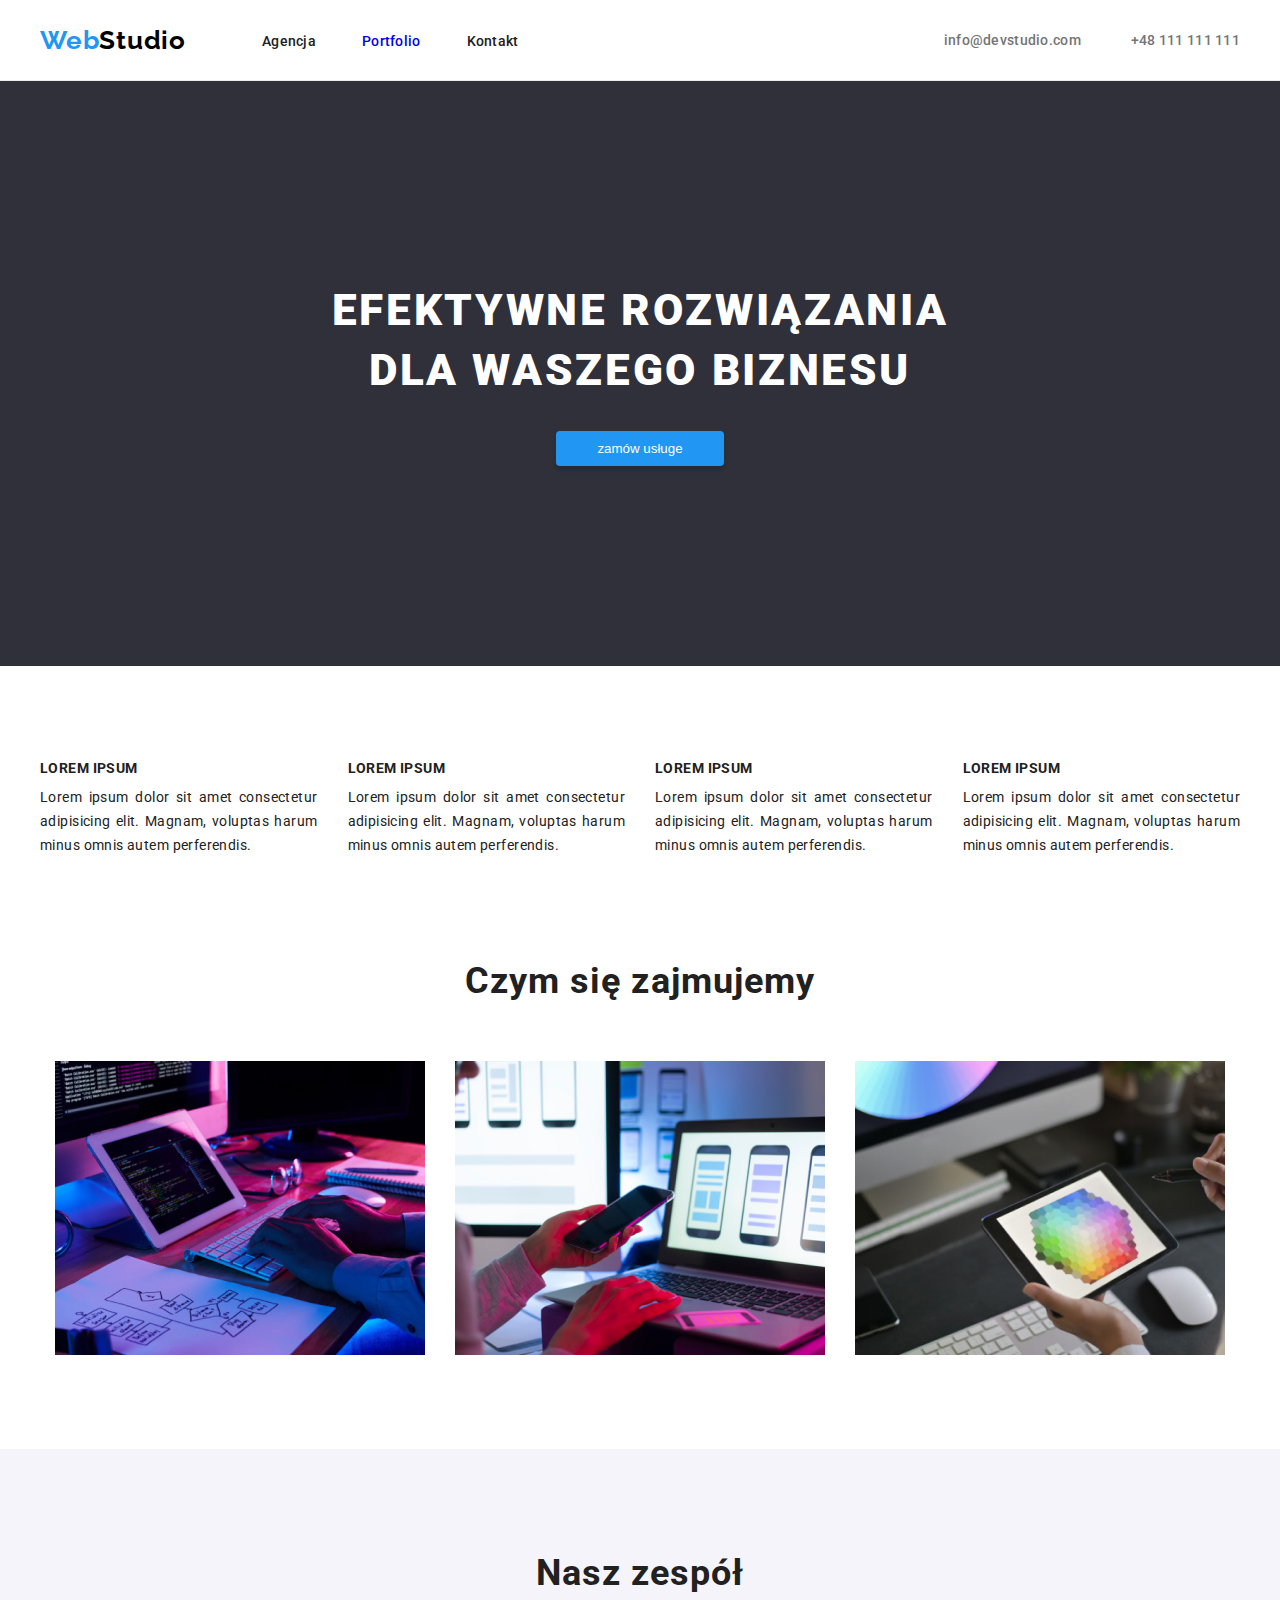
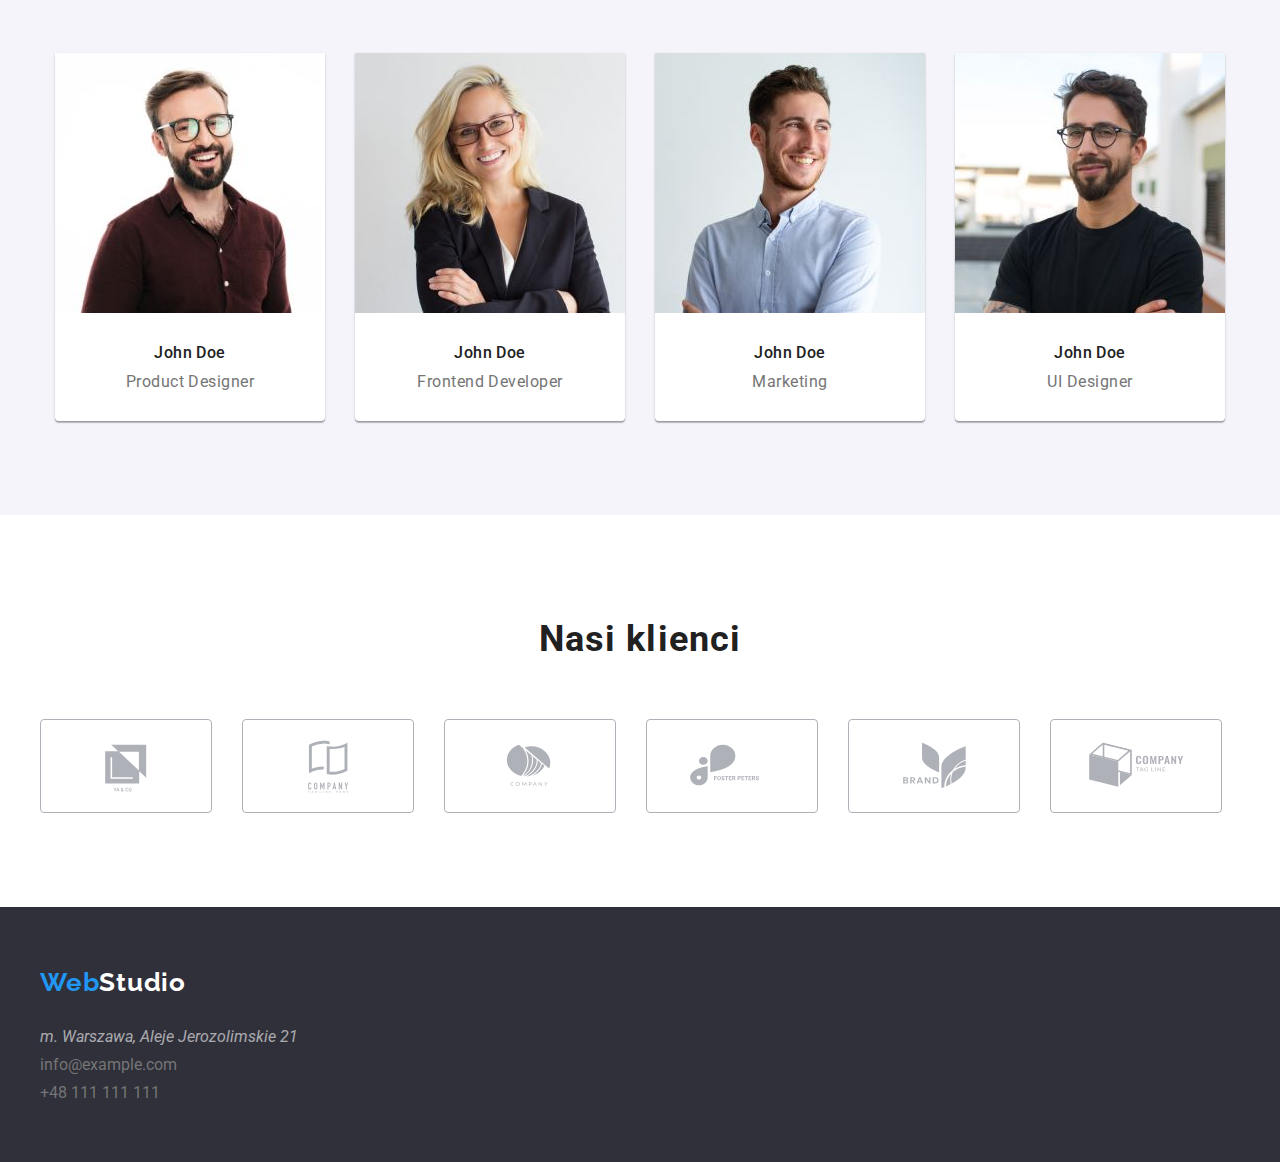
==== index.html @ e028874a "..." ====
<!DOCTYPE html>
<html lang="en">
  <head>
    <meta charset="UTF-8" />
    <title>Document</title>
    <link
      href="https://fonts.googleapis.com/css2?family=Raleway:wght@700&family=Roboto:wght@400;500;700;900&display=swap"
      rel="stylesheet"
    />
    <link rel="preconnect" href="https://fonts.googleapis.com" />
    <link rel="preconnect" href="https://fonts.gstatic.com" crossorigin />
    <link rel="preconnect" href="https://fonts.google.com" />
    <link href="css/styles.css" rel="stylesheet" />
  </head>
  <body>
    <header class="header">
      <div class="container">
        <nav class="navigation">
          <a class="navigation-logo link" href="index.html"><h4>
              <span>Web</span>Studio
            </h4></a>
            <ul class="navigation-list list">
              <li class="navigation-list-item">
                <a class="navigation-list-link link">Agencja</a>
              </li>
              <li class="navigation-list-item">
                <a class="navigation-list-link link" href="portfolio.html">
                  Portfolio</a>
              </li>
              <li class="navigation-list-item">
                <a class="navigation-list-link link">Kontakt</a>
              </li>
            </ul>
          </nav>
          <ul class="contact-list list">
            <li class="contact-list-item"><a class="contact-link link" href="info@devstudio.com">
              info@devstudio.com
            </a></li>
            <li class="contact-list-item"><a class="contact-link link" href="tel:+48111111111">
              +48 111 111 111 
            </a></li>
          </ul>
      </div>
    </header>
    
<!-- MAIN -->

<main>

<!-- TITLE -->

      <section class="title section">
        <div class="container">
          <h1 class="main-title">EFEKTYWNE ROZWIĄZANIA <br> DLA WASZEGO BIZNESU</h1>
          <button class="modal-btn" type="button">zamów usługe</button>
        </div>
      </section>

<!-- TITLE -->

<!-- PARAGRAPHS -->

      <section class="section">
        <div class="paragraph container">
          <ul class="paragraphs-list list">
            <li class="par"><h3 class="par-title">Lorem ipsum</h3>
              Lorem ipsum dolor sit amet consectetur adipisicing elit. Magnam,
              voluptas harum minus omnis autem perferendis.
            </li>
            <li class="par"><h3 class="par-title">Lorem ipsum</h3>
              Lorem ipsum dolor sit amet consectetur adipisicing elit. Magnam,
              voluptas harum minus omnis autem perferendis.
            </li>
            <li class="par"><h3 class="par-title">Lorem ipsum</h3>
              Lorem ipsum dolor sit amet consectetur adipisicing elit. Magnam,
              voluptas harum minus omnis autem perferendis.
            </li>
            <li class="par"><h3 class="par-title">Lorem ipsum</h3>
              Lorem ipsum dolor sit amet consectetur adipisicing elit. Magnam,
              voluptas harum minus omnis autem perferendis.
            </li>
          </ul>
        </div>

<!-- PARAGRAPHS -->

<!-- ACTIVITIES -->

        <div class="activities container">
          <h2>Czym się zajmujemy</h2>
          <ul class="activities-list list">
            <li class="acivities-list-item">
              <img 
              src="images/img.jpg" 
              alt="miejsce pracy z laptopem" 
              width="370" 
              height="294" />
            </li>
            <li class="acivities-list-item">
              <img 
              src="images/img1.jpg" 
              alt="miejsce pracy ze smartfonem" 
              width="370" 
              height="294" />
            </li>
            <li class="acivities-list-item">
              <img 
              src="images/img2.jpg" 
              alt="miejsce pracy z tabletem" 
              width="370" 
              height="294" />
            </li>
          </ul>
        </div>
        
      </section>

<!-- ACTIVITIES -->

<!-- TEAM -->

      <section class="team section">
        <div class="container">
          <h2>Nasz zespół</h2>
          <ul class="team-list list">
            <li class="team-list-item">
              <img
                src="images/johndoe1.jpg"
                width="270"
                height="260"
                alt="john doe"
              />
              <h3 class="team-name">John Doe</h3>
              <p>Product Designer</p>
            </li>
            <li class="team-list-item">
              <img
                src="images/johndoe2.jpg"
                width="270"
                height="260"
                alt="john doe"
              />
              <h3 class="team-name">John Doe</h3>
              <p>Frontend Developer</p>
            </li>
            <li class="team-list-item">
              <img
                src="images/johndoe3.jpg"
                width="270"
                height="260"
                alt="john doe"
              />
              <h3 class="team-name">John Doe</h3>
              <p>Marketing</p>
            </li>
            <li class="team-list-item">
              <img
                src="images/johndoe4.jpg"
                width="270"
                height="260"
                alt="john doe"
              />
              <h3 class="team-name">John Doe</h3>
              <p>UI Designer</p>
            </li>
          </ul>
        </div>
      </section>

      <!-- TEAM -->

 <!-- KLIENTS -->
 <section class="section">
  <div class="container">
    <h2>Nasi klienci</h2>
    <ul class="clinets-list list">
      <li class="clinets-list-item">
        <svg class="icon-client" width="170" height="92">
          <use href="./images/icon.svg#client" ></use>
        </svg>
      </li>
      <li class="clinets-list-item">
        <svg class="icon-client" width="170" height="92">
          <use href="./images/icon.svg#client1" ></use>
        </svg>
      </li>
      <li class="clinets-list-item">
        <svg class="icon-client" width="170" height="92">
          <use href="./images/icon.svg#client2" ></use>
        </svg>
      </li>
      <li class="clinets-list-item">
        <svg class="icon-client" width="170" height="92">
          <use href="./images/icon.svg#client3" ></use>
        </svg>
      </li>
      <li class="clinets-list-item">
        <svg class="icon-client" width="170" height="92">
          <use href="./images/icon.svg#client4" ></use>
        </svg>
      </li>
      <li class="clinets-list-item">
        <svg class="icon-client" width="170" height="92">
          <use href="./images/icon.svg#client5" ></use>
        </svg>
      </li>
    </ul>
  </div>
</section>
<!-- KLIENTS -->

    </main>

<!-- MAIN -->

    <footer class="footer">
      <div class="container">
        <a class="navigation-logo link" href="index.html"><h4><span>Web</span>Studio</h4></a>
        <address class="address">m. Warszawa, Aleje Jerozolimskie 21</address>
        <ul class="footer-list list">
          <li class="footer-list-item">
            <a class="contact-link link" href="mailto:info@example.com"> info@example.com</a>
          </li>
          <li class="footer-list-item">
            <a class="contact-link link" href="tel:+48111111111"> +48 111 111 111</a>
          </li>
        </ul>
      </div>
    </footer>
  </body>
</html>
---- css/styles.css ----
:root{
    --main-color: #2196F3; 
    --secoundary-color:  #757575;
}

h1,
h2,
h3,
h4,
h5{
    margin: 0;
}

ul,
ol{
    margin: 0;
    padding: 0;
}

p{
    margin: 0;
}

img{
    display: block;
}

.link{
    text-decoration: none;
}

.list{
    list-style-type: none;
}

.container{
    width: 1200px;
    padding: 0 15px;
    align-items: center;
    margin: 0 auto;
}

body{
    font-family: 'Roboto', sans-serif;
    color: #212121;
    padding: 0;
    margin: 0;
}

/* =======HEADER====== */

.section{
    padding: 94px 0;
}

.header{
    border-bottom: 1px solid #ECECEC;
}

.header .container{
    display: flex;
    align-items: center;
    padding: 25px 0;
}

.navigation{
    display: flex;
}

.navigation-list{
    display: flex;
    align-items: center;
    gap: 46px;
}

.navigation-logo{
    font-family: 'Raleway', 'Roboto', sans-serif;
    font-weight: 700;
    font-size: 26px;
    line-height: 1,192;
    letter-spacing: 0.03em;
    color: #000000;
    cursor: pointer;
    margin-right: 76px;
}

.navigation-logo span{
    color: var(--main-color);
}

.navigation-list-link{
    font-weight: 500;
    font-size: 14px;
    line-height: 1,172;
    letter-spacing: 0.02em;
    cursor: pointer;
}
.navigation-list-link:hover,
.navigation-list-link:focus{
    color: var(--main-color);
}

.contact-list{
    display: flex;
    margin-left: auto;
    gap: 50px;
}

.contact-list{
    font-style: normal;
    font-weight: 500;
    font-size: 14px;
    line-height: 1,423;
    letter-spacing: 0.02em;
    color: var(--secoundary-color);
}

.contact-link{
color: var(--secoundary-color);
cursor: pointer;
}
.contact-link:hover,
.contact-link:focus{
    color: var(-main-color);
}

/* ===END=HEADER====== */

/* =======MAIN====== */

.title .container{
    text-align: center;
}

.title{
    background-color: #2F303A;
    padding: 200px 0;
}

h1{
    font-weight: 900;
    font-size: 44px;
    line-height: 1.36;
    text-align: center;
    letter-spacing: 0.06em;
    text-transform: uppercase;
    color: #ffffff;
    margin-bottom: 30px;
}

.modal-btn{
    cursor: pointer;
    background-color: var(--main-color);
    color: #fff;
    box-shadow: 0px 4px 4px rgba(0, 0, 0, 0.15);
    border-radius: 4px;
    border: none;
    padding: 10px 41px;
    margin-left: auto;
}

.paragraph{
    margin-bottom: 94px;
}

.paragraphs-list{
    display: flex;
    gap: 30px;
}

.par-title{
    font-weight: 700;
    font-size: 14px;
    line-height: 1.143;
    letter-spacing: 0.03em;
    text-transform: uppercase;
    padding-bottom: 10px;
    text-align: left;
}

.par{
    color: var(-secoundary-color);
    font-weight: 400;
    font-size: 14px;
    line-height: 1.71;
    letter-spacing: 0.03em;
    text-align: justify;
}

.activities-list{
    display:flex;
    justify-content: center;
    gap: 30px;
}

.team{
    background: #F5F4FA;
}

.team-list{
    display: flex;
    justify-content: center;
    gap:30px;
}

.team-list-item{
    background: #fff;
    border-radius: 0 0 4px 4px;
    box-shadow: 0px 1px 3px rgba(0, 0, 0, 0.12),
                0px 1px 1px rgba(0, 0, 0, 0.14),
                0px 2px 1px rgba(0, 0, 0, 0.2);
    color: #757575;
    font-weight: 400;
    font-size: 16px;
    line-height: 19px;
    letter-spacing: 0.03em;
    padding-bottom: 30px;
    text-align: center;
}

.team-name{
    font-weight: 500;
    font-size: 16px;
    line-height: 19px;
    color: #212121;
    margin-top: 30px;
    margin-bottom: 10px;
}

h2{
    font-weight: 700;
    font-size: 36px;
    line-height: 1.667;
    text-align: center;
    letter-spacing: 0.03em;
    margin-bottom: 50px;
}

.clinets-list{
    display: flex;
    gap: 30px;
}

.clinets-list-item{
    width: 170px;
    height: 92px;
    border: 1px solid #AFB1B8;
    border-radius: 4px;
}

/* #2196f3 */

.clinets-list-item:hover,
.clinets-list-item:focus{
    fill: rgb(33, 150, 243);
}

.portfolio{
    padding: 94px 0;
}

.filter-list{
    display: flex;
    gap: 8px;
    justify-content: center;
    margin-bottom: 50px;
}

.filter-btn{
    border: none;
    border-radius: 4px;
    box-shadow: 0px 3px 1px rgba(0, 0, 0, 0.1), 
                0px 1px 2px rgba(0, 0, 0, 0.08), 
                0px 2px 2px rgba(0, 0, 0, 0.12);
    color: #212121;
    cursor: pointer;
    font-weight: 500;
    font-size: 16px;
    line-height: 1.62;
    letter-spacing: 0.03em;
    padding: 6px 22px;
    text-align: center;
}
.filter-btn:hover,
.filter:focus{
    color: #FFFFFF;
    background-color: var(--main-color);
}

.port-cards-list{
    display: grid;
    justify-content: center;
    grid-template-columns: auto auto auto;
    gap: 30px;
}

.port-card{
    background: #FFFFFF;
    border: 1px solid #EEEEEE;
}

.port-card-label{
    font-weight: 400;
    font-size: 18px;
    line-height: 1.88;
    letter-spacing: 0.03em;
    color: #212121;
    margin-top: 20px;
    margin-left: 24px;
}

.port-card-sublabel{
    font-weight: 400;
    font-size: 16px;
    line-height: 1.88;
    letter-spacing: 0.03em;
    color: #757575;
    margin-top: 4px;
    margin-bottom: 20px;
    margin-left: 24px;
}

/* ===END=MAIN====== */

/* =======FOOTER==== */
.footer{
    background-color: #2F303A;
    padding: 60px 0;
}

 .footer .navigation-logo {
    color: #ffffff;
 }
 
 .footer-list{
    display: grid;
    grid-template-columns: auto;    
    gap: 9px;
}

 .footer .address{
    color: rgba(255, 255, 255, 0.6);
    margin-bottom: 9px;
 }

/* ===END=FOOTER==== */
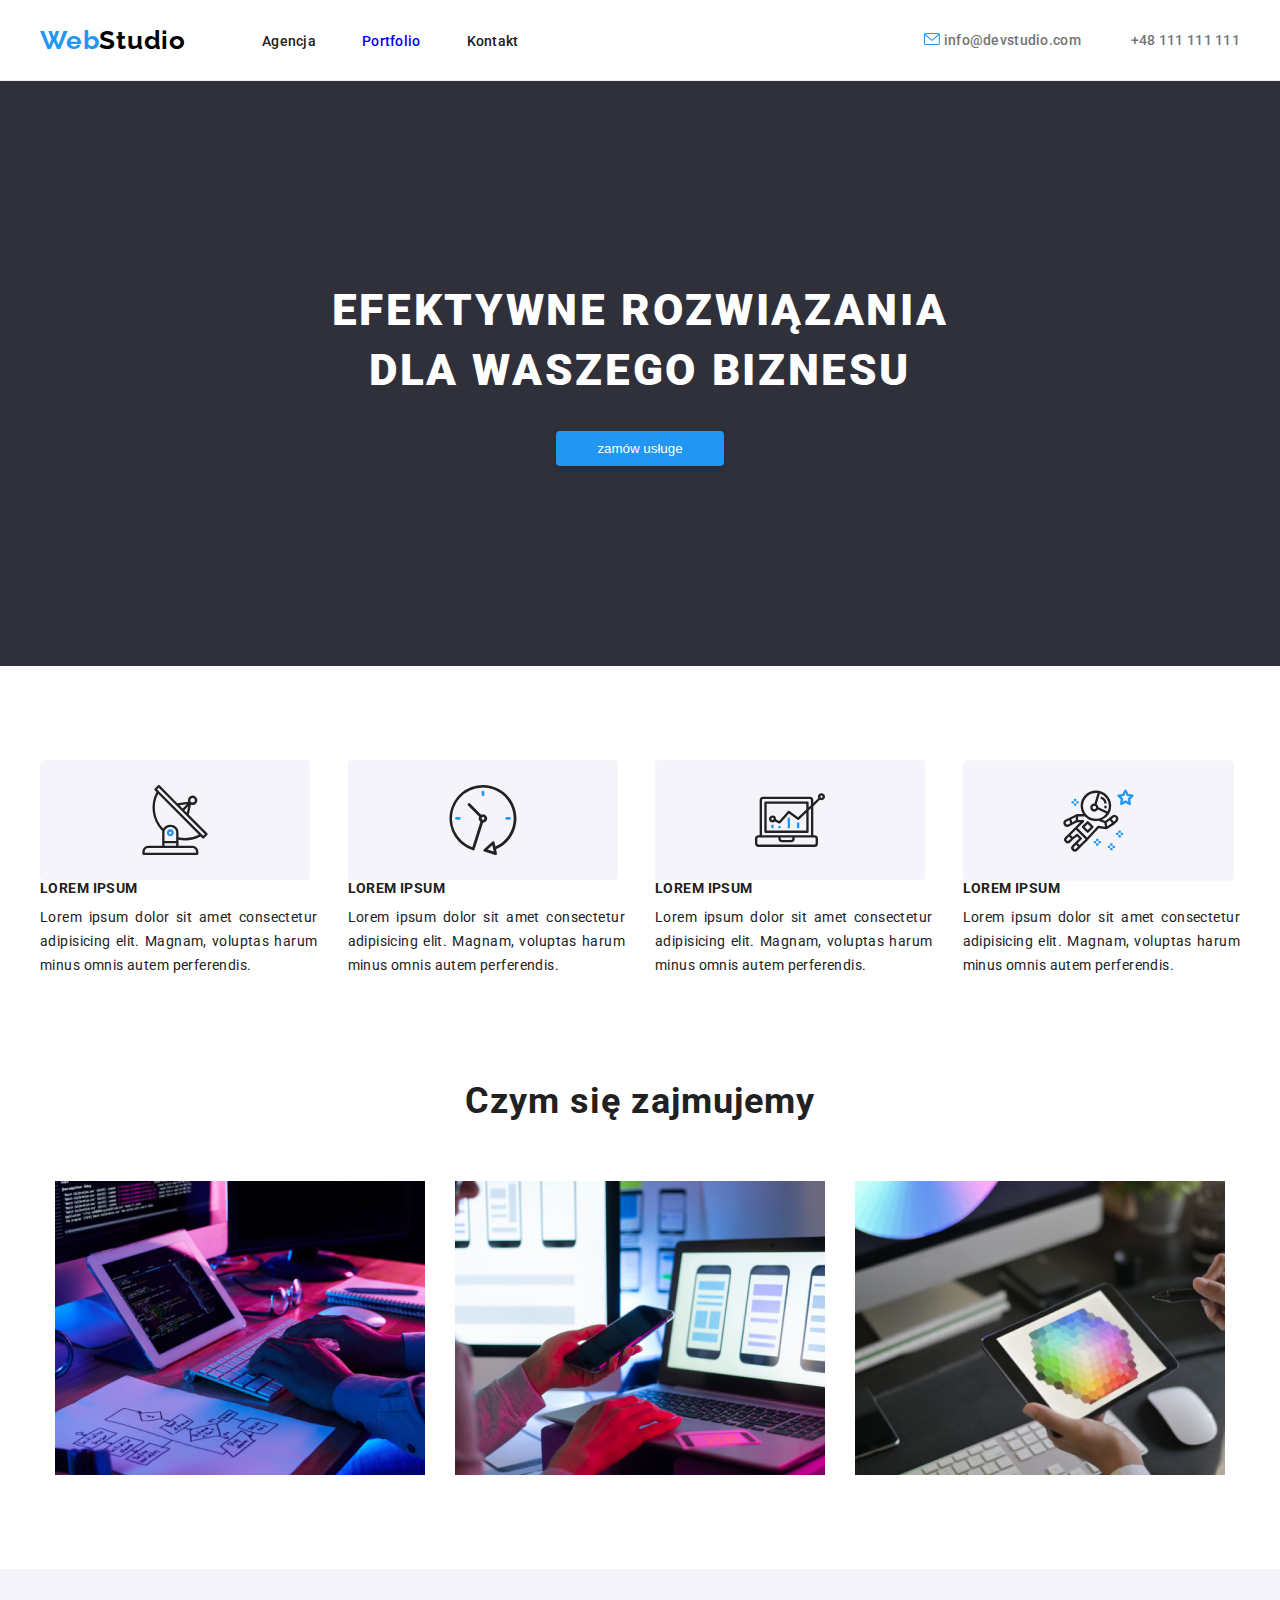
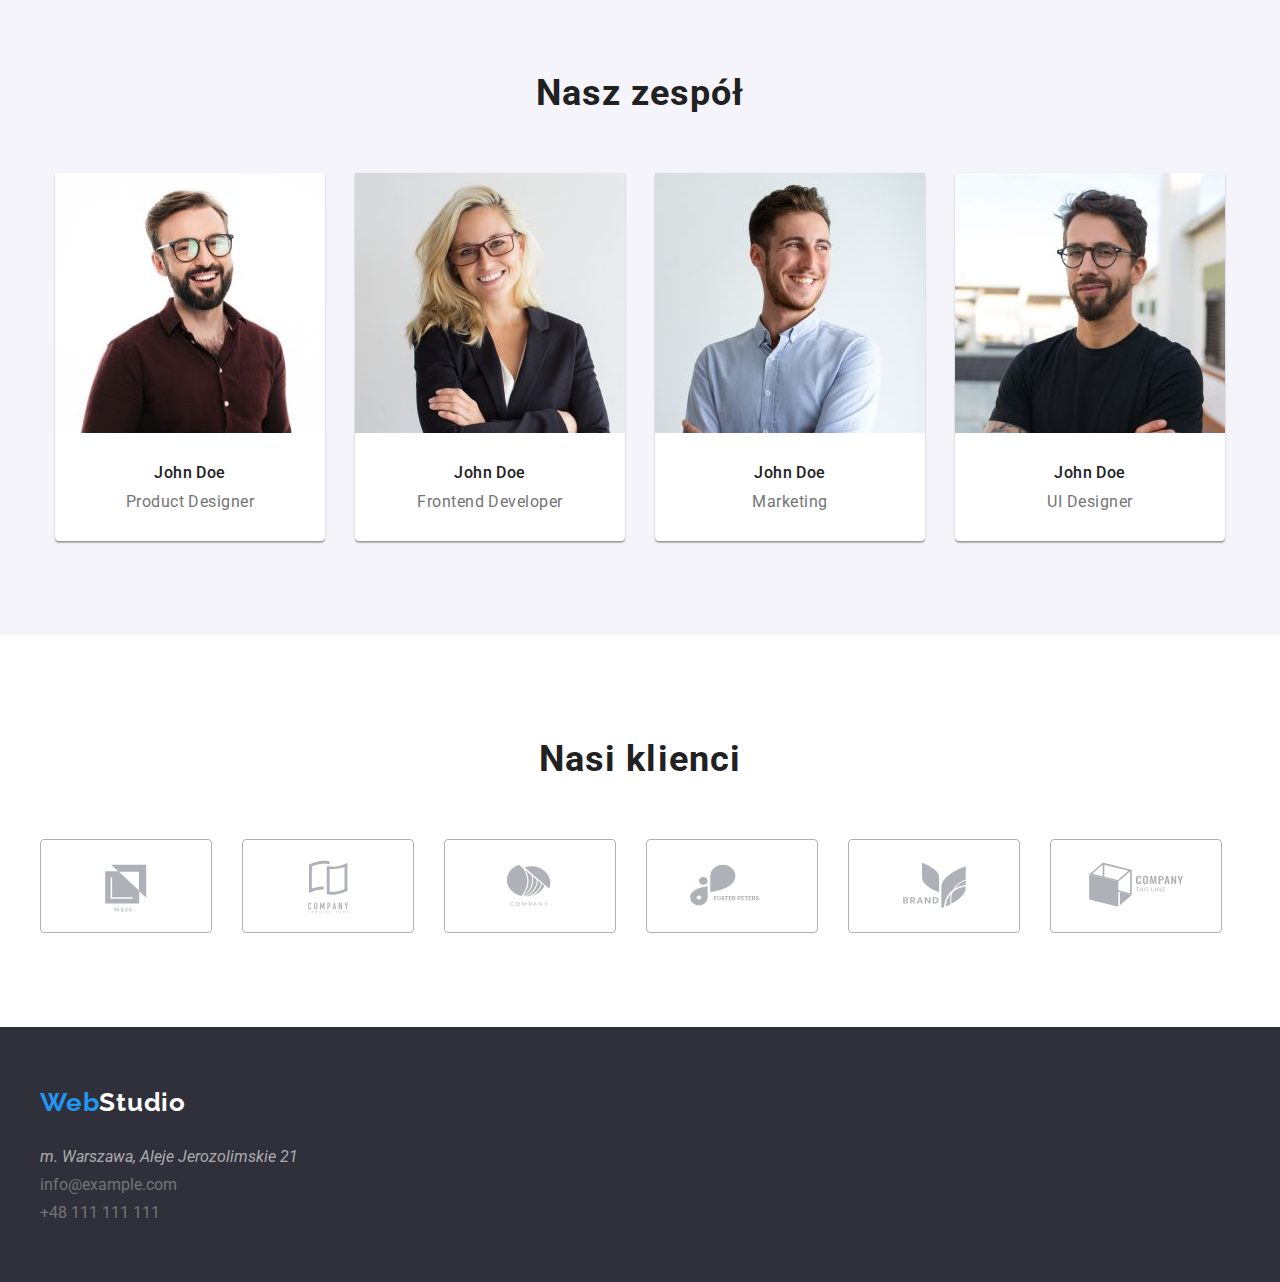
==== commit 1f9caf87: "..." ====
--- a/index.html
+++ b/index.html
@@ -33,7 +33,11 @@
             </ul>
           </nav>
           <ul class="contact-list list">
-            <li class="contact-list-item"><a class="contact-link link" href="info@devstudio.com">
+            <li class="contact-list-item">
+              <svg class="icon-contact" width="16" height="12">
+                <use href="./images/icon.svg#mail" ></use>
+              </svg>
+              <a class="contact-link link" href="info@devstudio.com">
               info@devstudio.com
             </a></li>
             <li class="contact-list-item"><a class="contact-link link" href="tel:+48111111111">
@@ -63,19 +67,43 @@
       <section class="section">
         <div class="paragraph container">
           <ul class="paragraphs-list list">
-            <li class="par"><h3 class="par-title">Lorem ipsum</h3>
-              Lorem ipsum dolor sit amet consectetur adipisicing elit. Magnam,
-              voluptas harum minus omnis autem perferendis.
-            </li>
-            <li class="par"><h3 class="par-title">Lorem ipsum</h3>
-              Lorem ipsum dolor sit amet consectetur adipisicing elit. Magnam,
-              voluptas harum minus omnis autem perferendis.
-            </li>
-            <li class="par"><h3 class="par-title">Lorem ipsum</h3>
-              Lorem ipsum dolor sit amet consectetur adipisicing elit. Magnam,
-              voluptas harum minus omnis autem perferendis.
-            </li>
-            <li class="par"><h3 class="par-title">Lorem ipsum</h3>
+            <li class="par">
+              <div class="par-icon">
+                <svg class="icon-par" width="270" height="120">
+                  <use href="./images/icon.svg#par" ></use>
+                </svg>
+              </div>
+              <h3 class="par-title">Lorem ipsum</h3>
+              Lorem ipsum dolor sit amet consectetur adipisicing elit. Magnam,
+              voluptas harum minus omnis autem perferendis.
+            </li>
+            <li class="par">
+              <div class="par-icon">
+                <svg class="icon-par" width="270" height="120">
+                  <use href="./images/icon.svg#par1" ></use>
+                </svg>
+              </div>
+              <h3 class="par-title">Lorem ipsum</h3>
+              Lorem ipsum dolor sit amet consectetur adipisicing elit. Magnam,
+              voluptas harum minus omnis autem perferendis.
+            </li>
+            <li class="par">
+              <div class="par-icon">
+                <svg class="icon-par" width="270" height="120">
+                  <use href="./images/icon.svg#par2" ></use>
+                </svg>
+              </div>
+              <h3 class="par-title">Lorem ipsum</h3>
+              Lorem ipsum dolor sit amet consectetur adipisicing elit. Magnam,
+              voluptas harum minus omnis autem perferendis.
+            </li>
+            <li class="par">
+              <div class="par-icon">
+                <svg class="icon-par" width="271" height="121">
+                  <use href="./images/icon.svg#par3" ></use>
+                </svg>
+              </div>
+              <h3 class="par-title">Lorem ipsum</h3>
               Lorem ipsum dolor sit amet consectetur adipisicing elit. Magnam,
               voluptas harum minus omnis autem perferendis.
             </li>
--- a/css/styles.css
+++ b/css/styles.css
@@ -166,6 +166,11 @@
 .paragraphs-list{
     display: flex;
     gap: 30px;
+}
+
+.par-icon{
+    width: 270px;
+    height: 120px;
 }
 
 .par-title{
@@ -242,17 +247,16 @@
 }
 
 .clinets-list-item{
-    width: 170px;
+    width: 170px; 
     height: 92px;
     border: 1px solid #AFB1B8;
     border-radius: 4px;
-}
-
-/* #2196f3 */
-
-.clinets-list-item:hover,
-.clinets-list-item:focus{
-    fill: rgb(33, 150, 243);
+    fill: #afb1b8 ;
+}
+
+.clinets-list-item:hover{
+    fill: #2196f3 ;
+    border: 1px solid #2196f3;
 }
 
 .portfolio{
@@ -298,6 +302,13 @@
     background: #FFFFFF;
     border: 1px solid #EEEEEE;
 }
+.port-card:hover,
+.port-card:focus{
+    box-shadow: 0px 1px 1px rgba(0, 0, 0, 0.12), 
+                0px 4px 4px rgba(0, 0, 0, 0.06), 
+                1px 4px 6px rgba(0, 0, 0, 0.16);
+}
+
 
 .port-card-label{
     font-weight: 400;
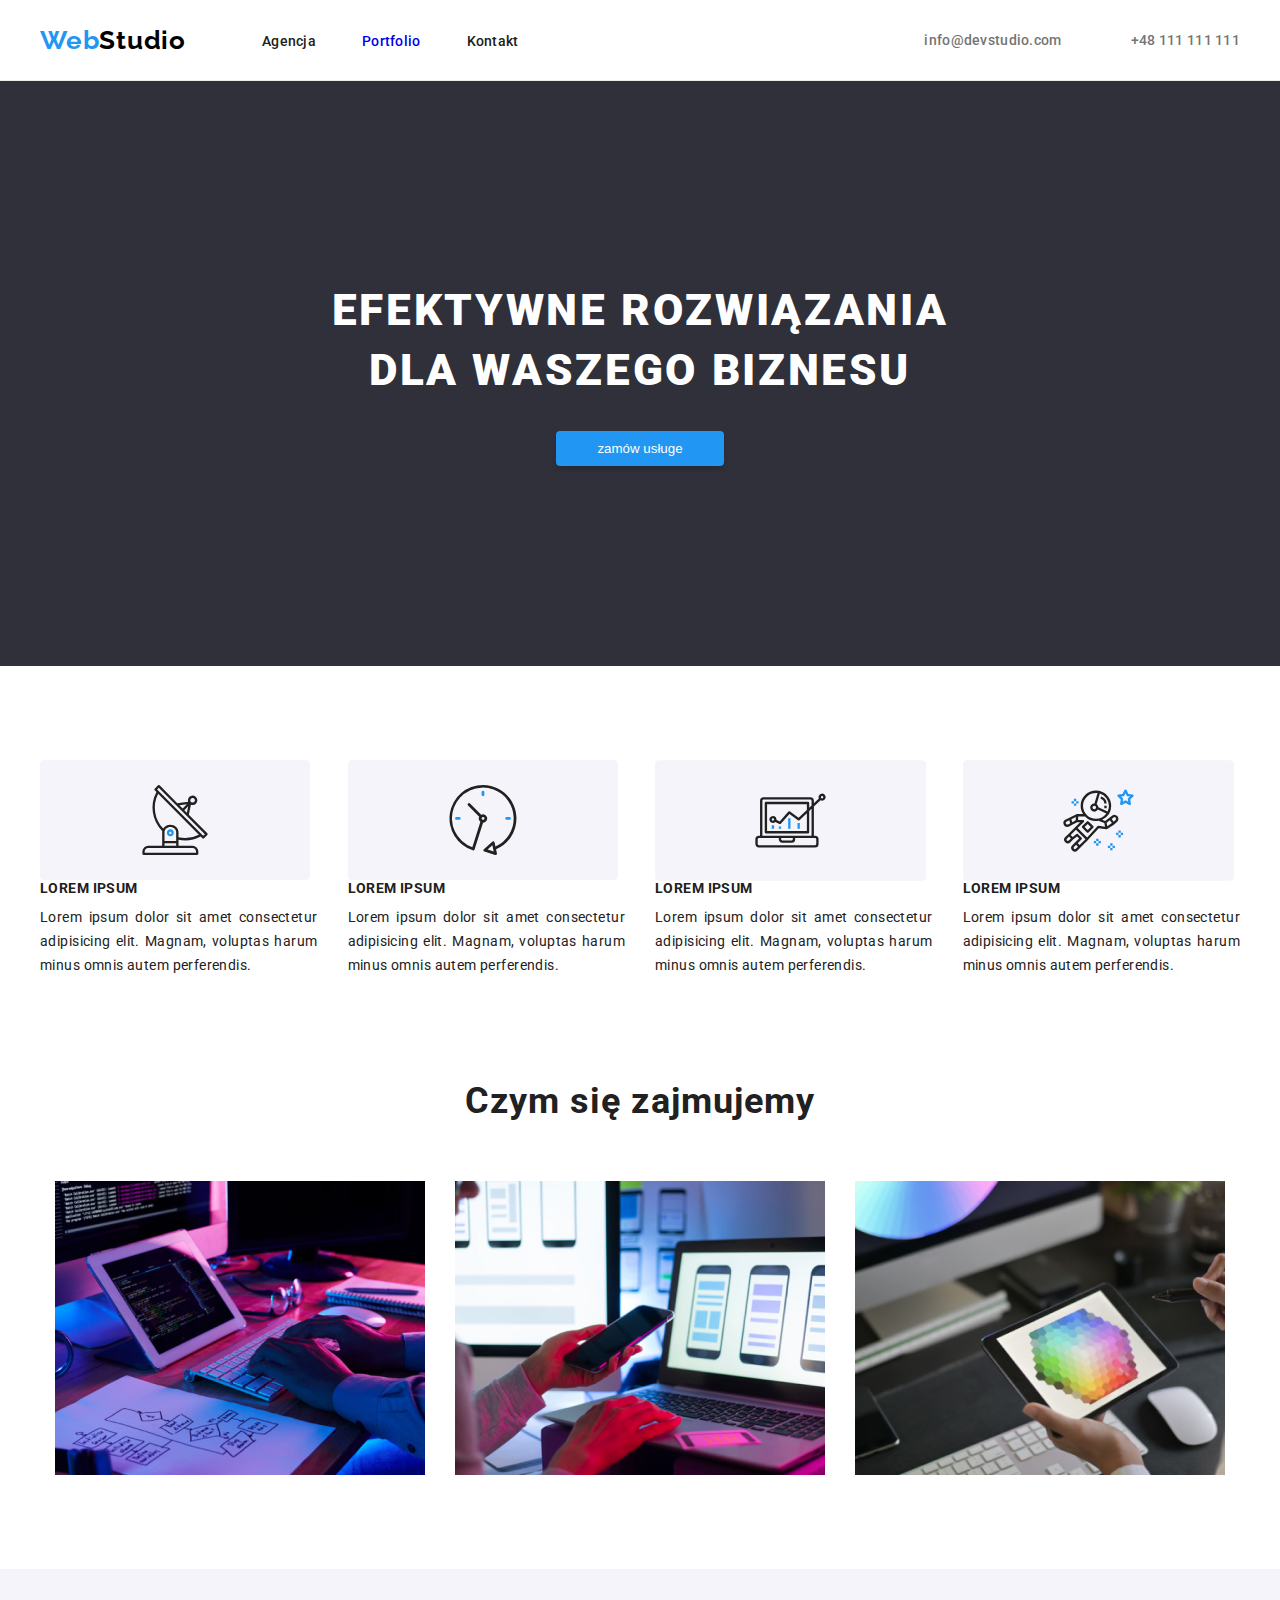
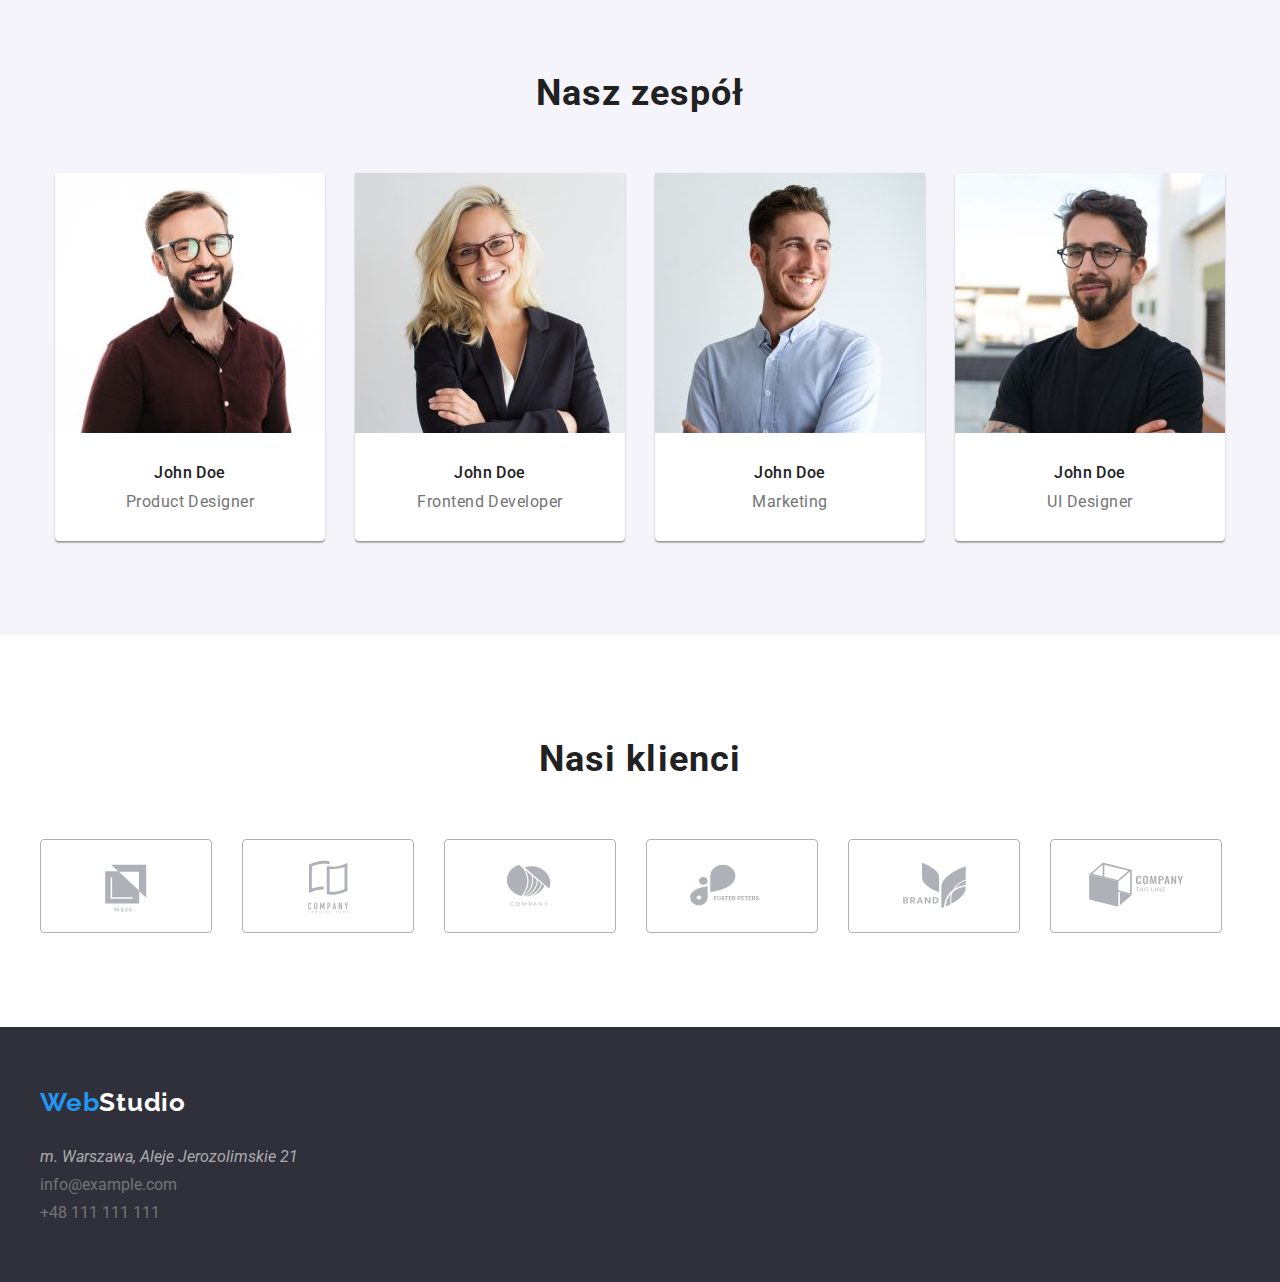
==== commit 6fe2ee6a: "..." ====
--- a/index.html
+++ b/index.html
@@ -40,7 +40,11 @@
               <a class="contact-link link" href="info@devstudio.com">
               info@devstudio.com
             </a></li>
-            <li class="contact-list-item"><a class="contact-link link" href="tel:+48111111111">
+            <li class="contact-list-item">
+              <svg class="icon-contact" width="16" height="12">
+                <use href="./images/icon.svg#phone" ></use>
+              </svg>
+              <a class="contact-link link" href="tel:+48111111111">
               +48 111 111 111 
             </a></li>
           </ul>
@@ -70,7 +74,7 @@
             <li class="par">
               <div class="par-icon">
                 <svg class="icon-par" width="270" height="120">
-                  <use href="./images/icon.svg#par" ></use>
+                  <use href="./images/icon.svg#par"></use>
                 </svg>
               </div>
               <h3 class="par-title">Lorem ipsum</h3>
@@ -80,17 +84,7 @@
             <li class="par">
               <div class="par-icon">
                 <svg class="icon-par" width="270" height="120">
-                  <use href="./images/icon.svg#par1" ></use>
-                </svg>
-              </div>
-              <h3 class="par-title">Lorem ipsum</h3>
-              Lorem ipsum dolor sit amet consectetur adipisicing elit. Magnam,
-              voluptas harum minus omnis autem perferendis.
-            </li>
-            <li class="par">
-              <div class="par-icon">
-                <svg class="icon-par" width="270" height="120">
-                  <use href="./images/icon.svg#par2" ></use>
+                  <use href="./images/icon.svg#par1"></use>
                 </svg>
               </div>
               <h3 class="par-title">Lorem ipsum</h3>
@@ -100,7 +94,17 @@
             <li class="par">
               <div class="par-icon">
                 <svg class="icon-par" width="271" height="121">
-                  <use href="./images/icon.svg#par3" ></use>
+                  <use href="./images/icon.svg#par2"></use>
+                </svg>
+              </div>
+              <h3 class="par-title">Lorem ipsum</h3>
+              Lorem ipsum dolor sit amet consectetur adipisicing elit. Magnam,
+              voluptas harum minus omnis autem perferendis.
+            </li>
+            <li class="par">
+              <div class="par-icon">
+                <svg class="icon-par" width="271" height="121">
+                  <use href="./images/icon.svg#par3"></use>
                 </svg>
               </div>
               <h3 class="par-title">Lorem ipsum</h3>
@@ -229,7 +233,7 @@
       </li>
       <li class="clinets-list-item">
         <svg class="icon-client" width="170" height="92">
-          <use href="./images/icon.svg#client5" ></use>
+          <use href="./images/icon.svg#client5"></use>
         </svg>
       </li>
     </ul>
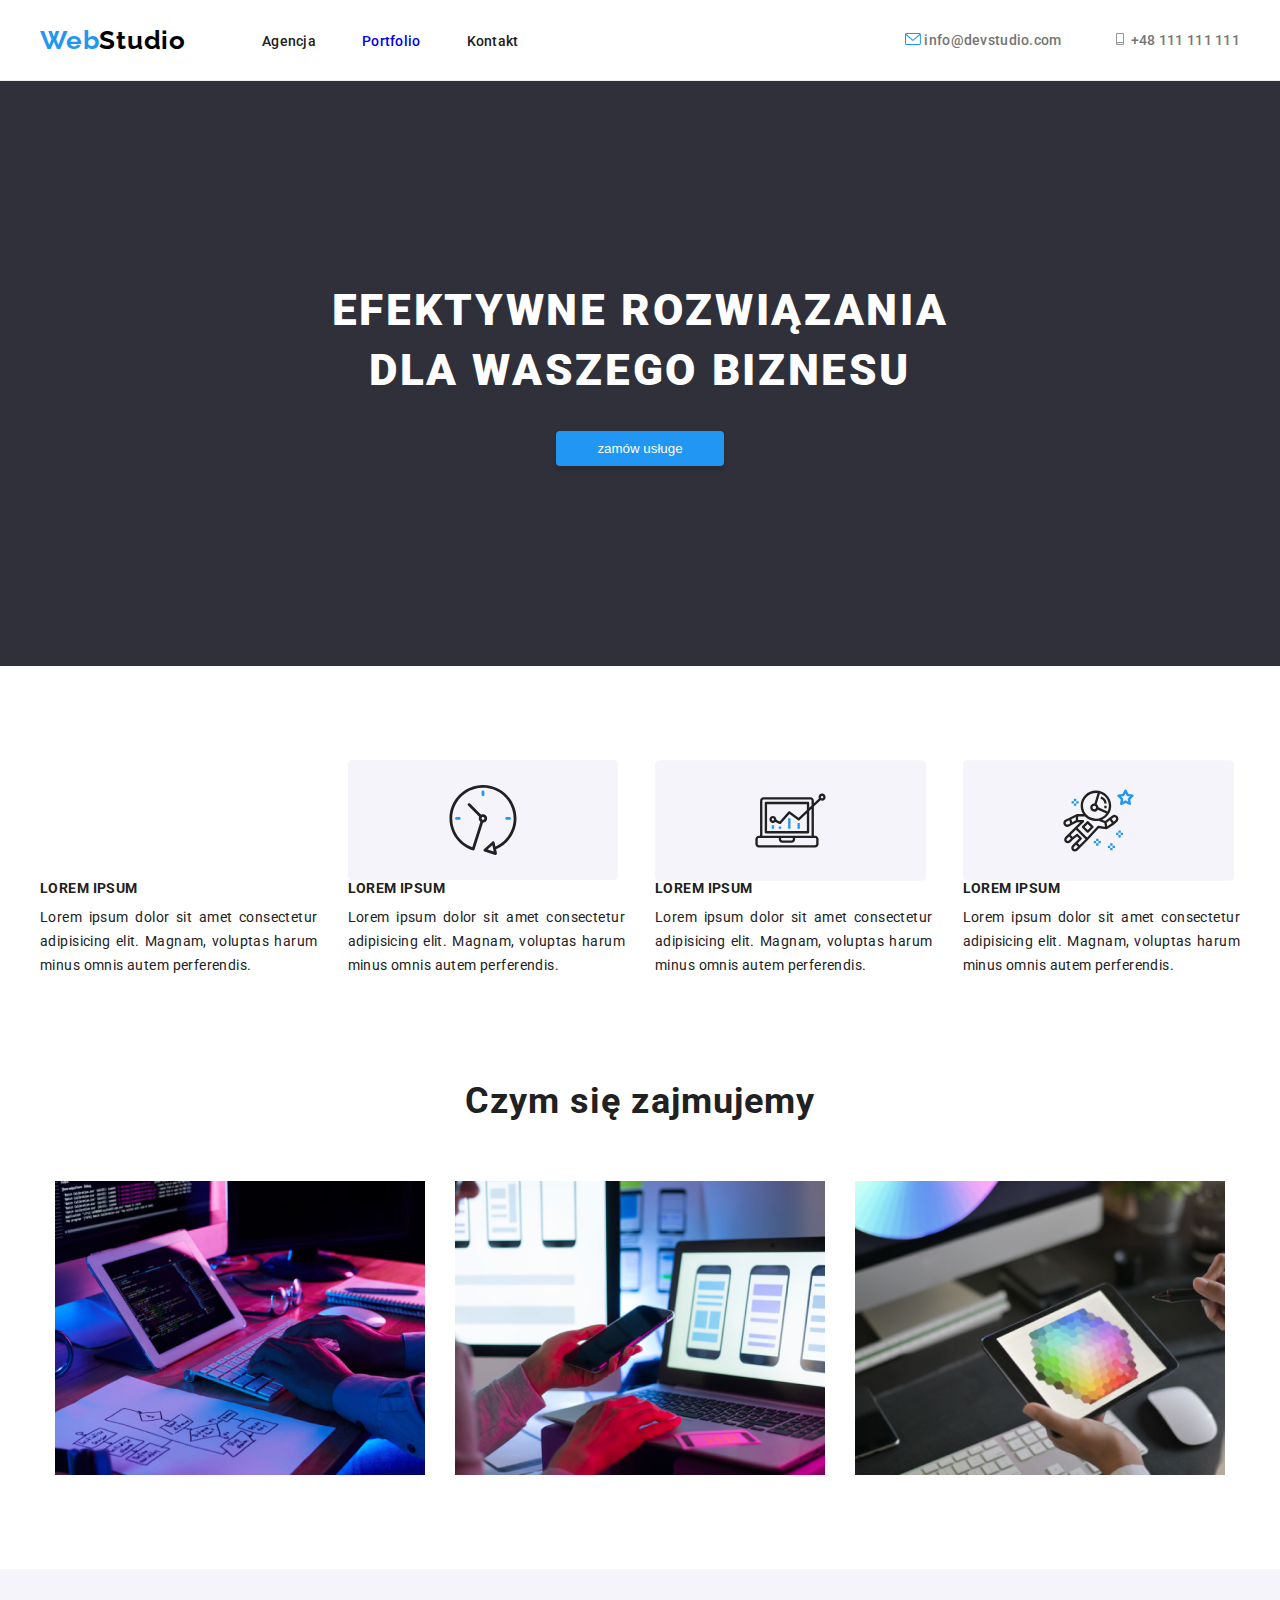
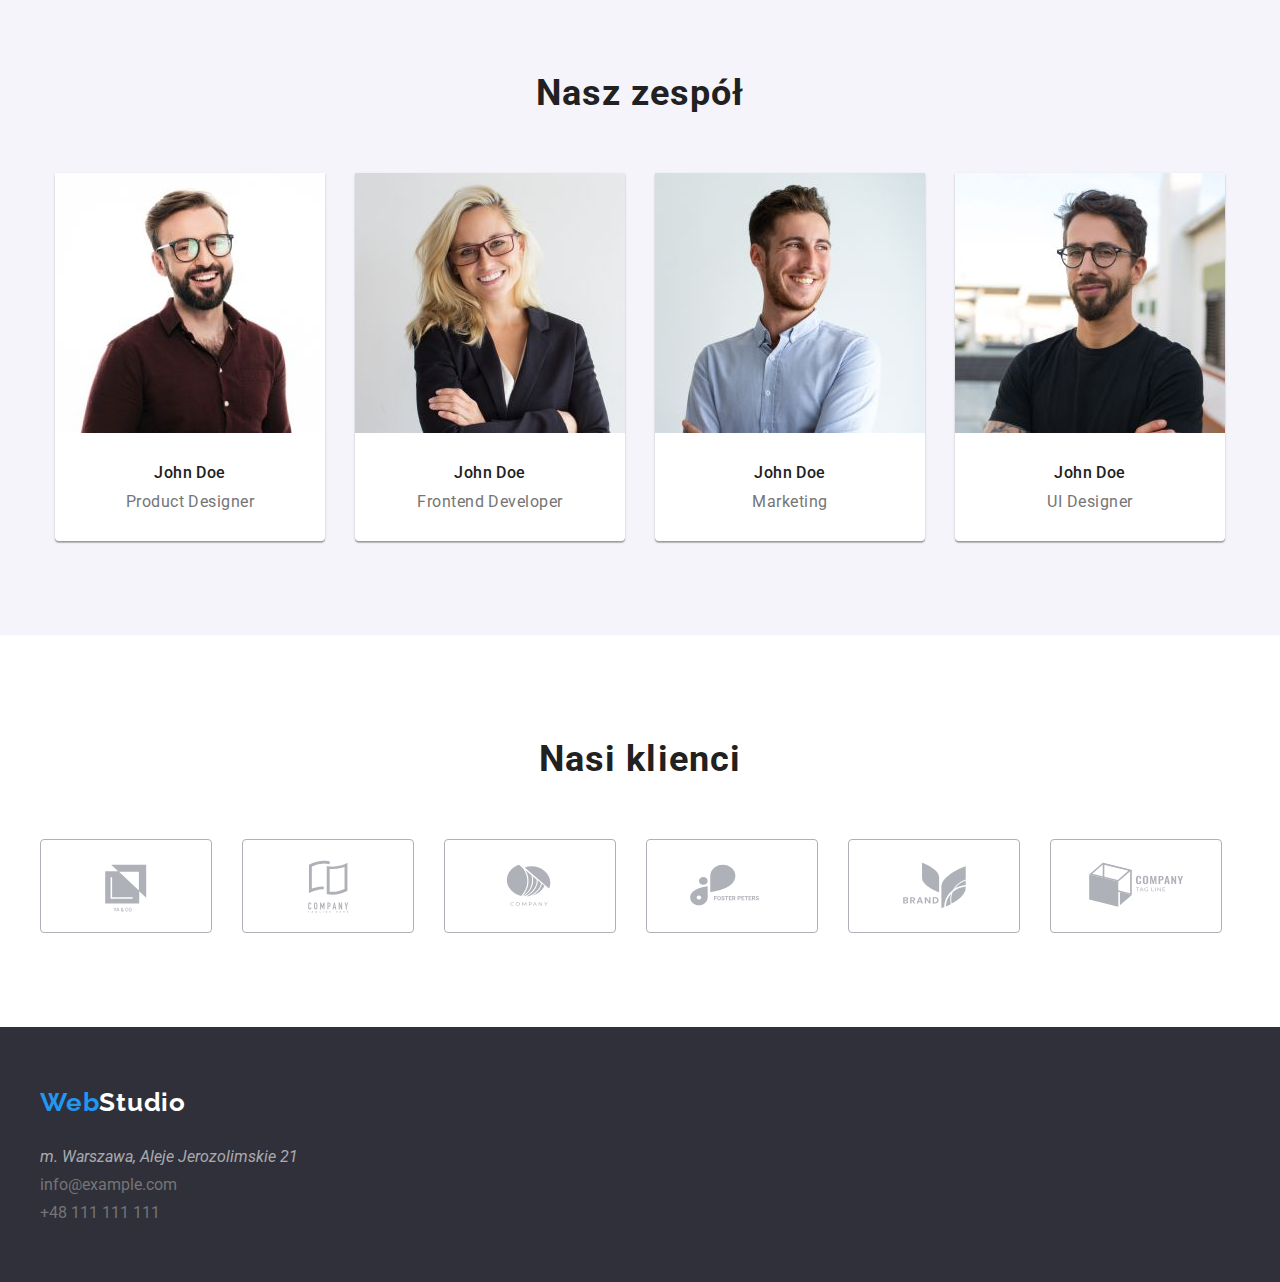
==== commit 3a916ba3: "..." ====
--- a/index.html
+++ b/index.html
@@ -74,7 +74,7 @@
             <li class="par">
               <div class="par-icon">
                 <svg class="icon-par" width="270" height="120">
-                  <use href="./images/icon.svg#par"></use>
+                  <use href="./images/icon.svg#paragraph"></use>
                 </svg>
               </div>
               <h3 class="par-title">Lorem ipsum</h3>
--- a/css/styles.css
+++ b/css/styles.css
@@ -171,6 +171,7 @@
 .par-icon{
     width: 270px;
     height: 120px;
+    background-image: url(./images/icon.svg);
 }
 
 .par-title{
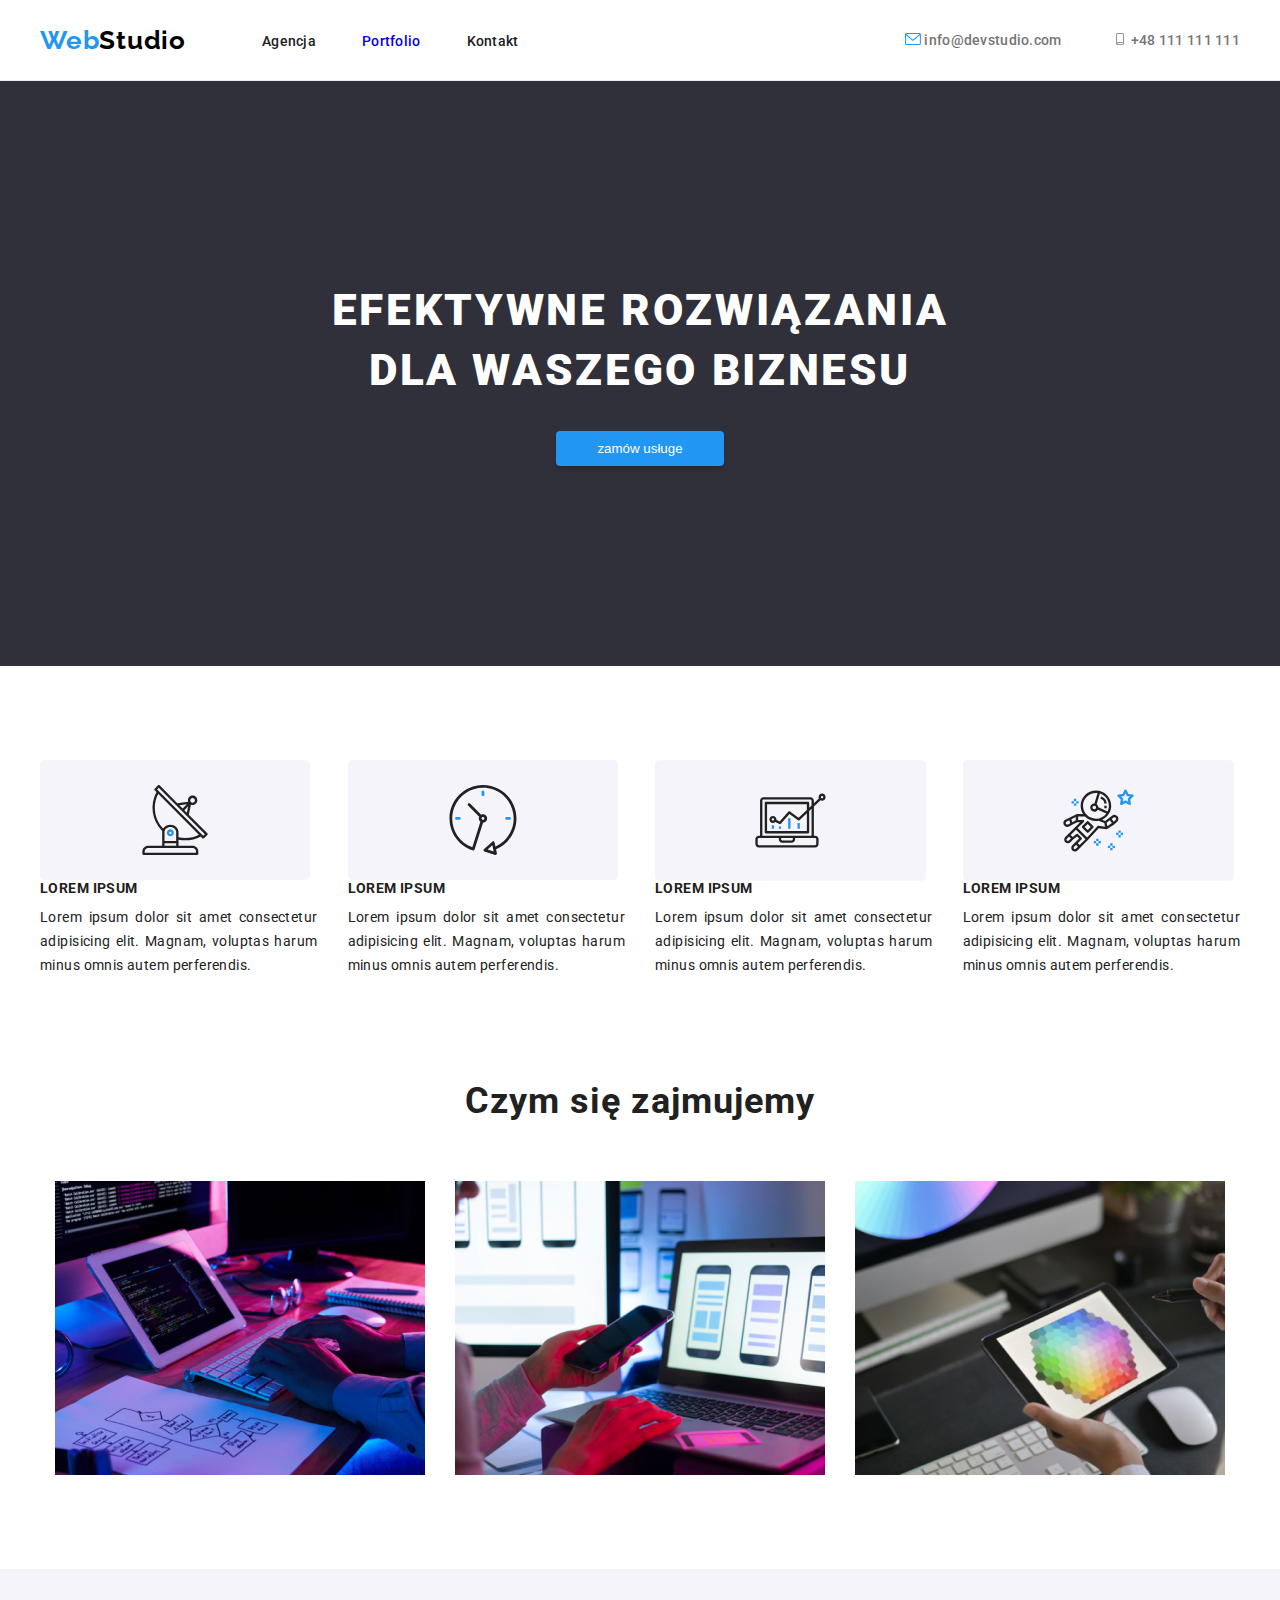
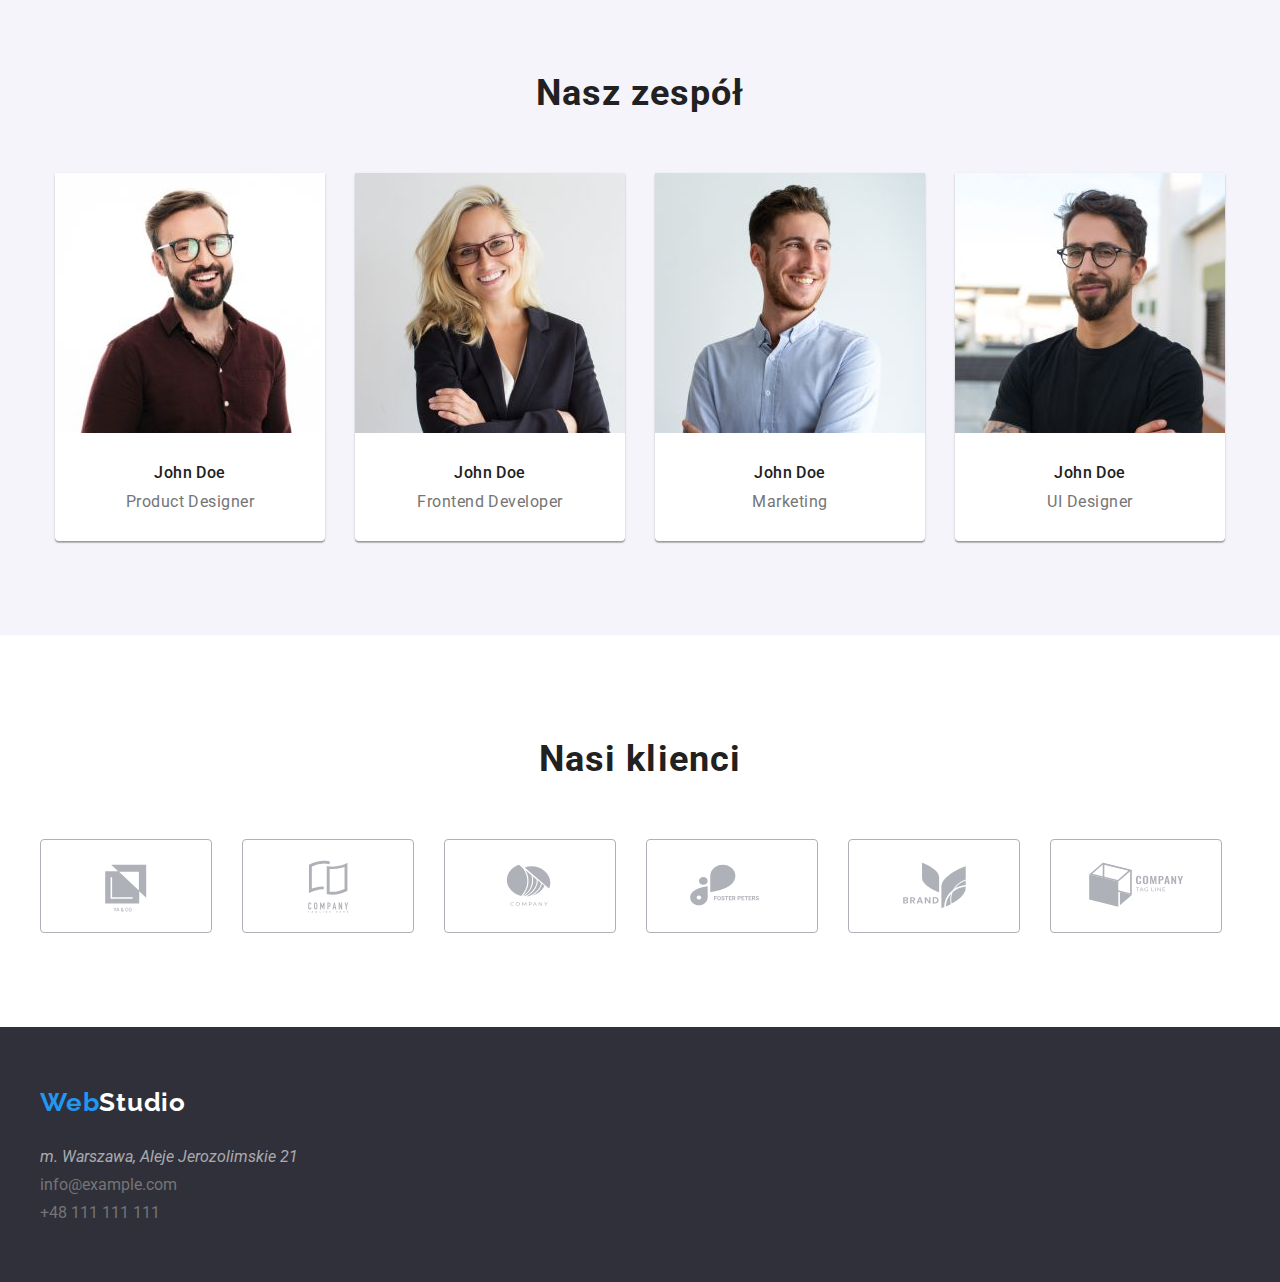
==== commit 6a9a1daa: "..." ====
--- a/index.html
+++ b/index.html
@@ -74,7 +74,7 @@
             <li class="par">
               <div class="par-icon">
                 <svg class="icon-par" width="270" height="120">
-                  <use href="./images/icon.svg#paragraph"></use>
+                  <use href="./images/icon.svg#par"></use>
                 </svg>
               </div>
               <h3 class="par-title">Lorem ipsum</h3>
--- a/css/styles.css
+++ b/css/styles.css
@@ -171,7 +171,6 @@
 .par-icon{
     width: 270px;
     height: 120px;
-    background-image: url(./images/icon.svg);
 }
 
 .par-title{
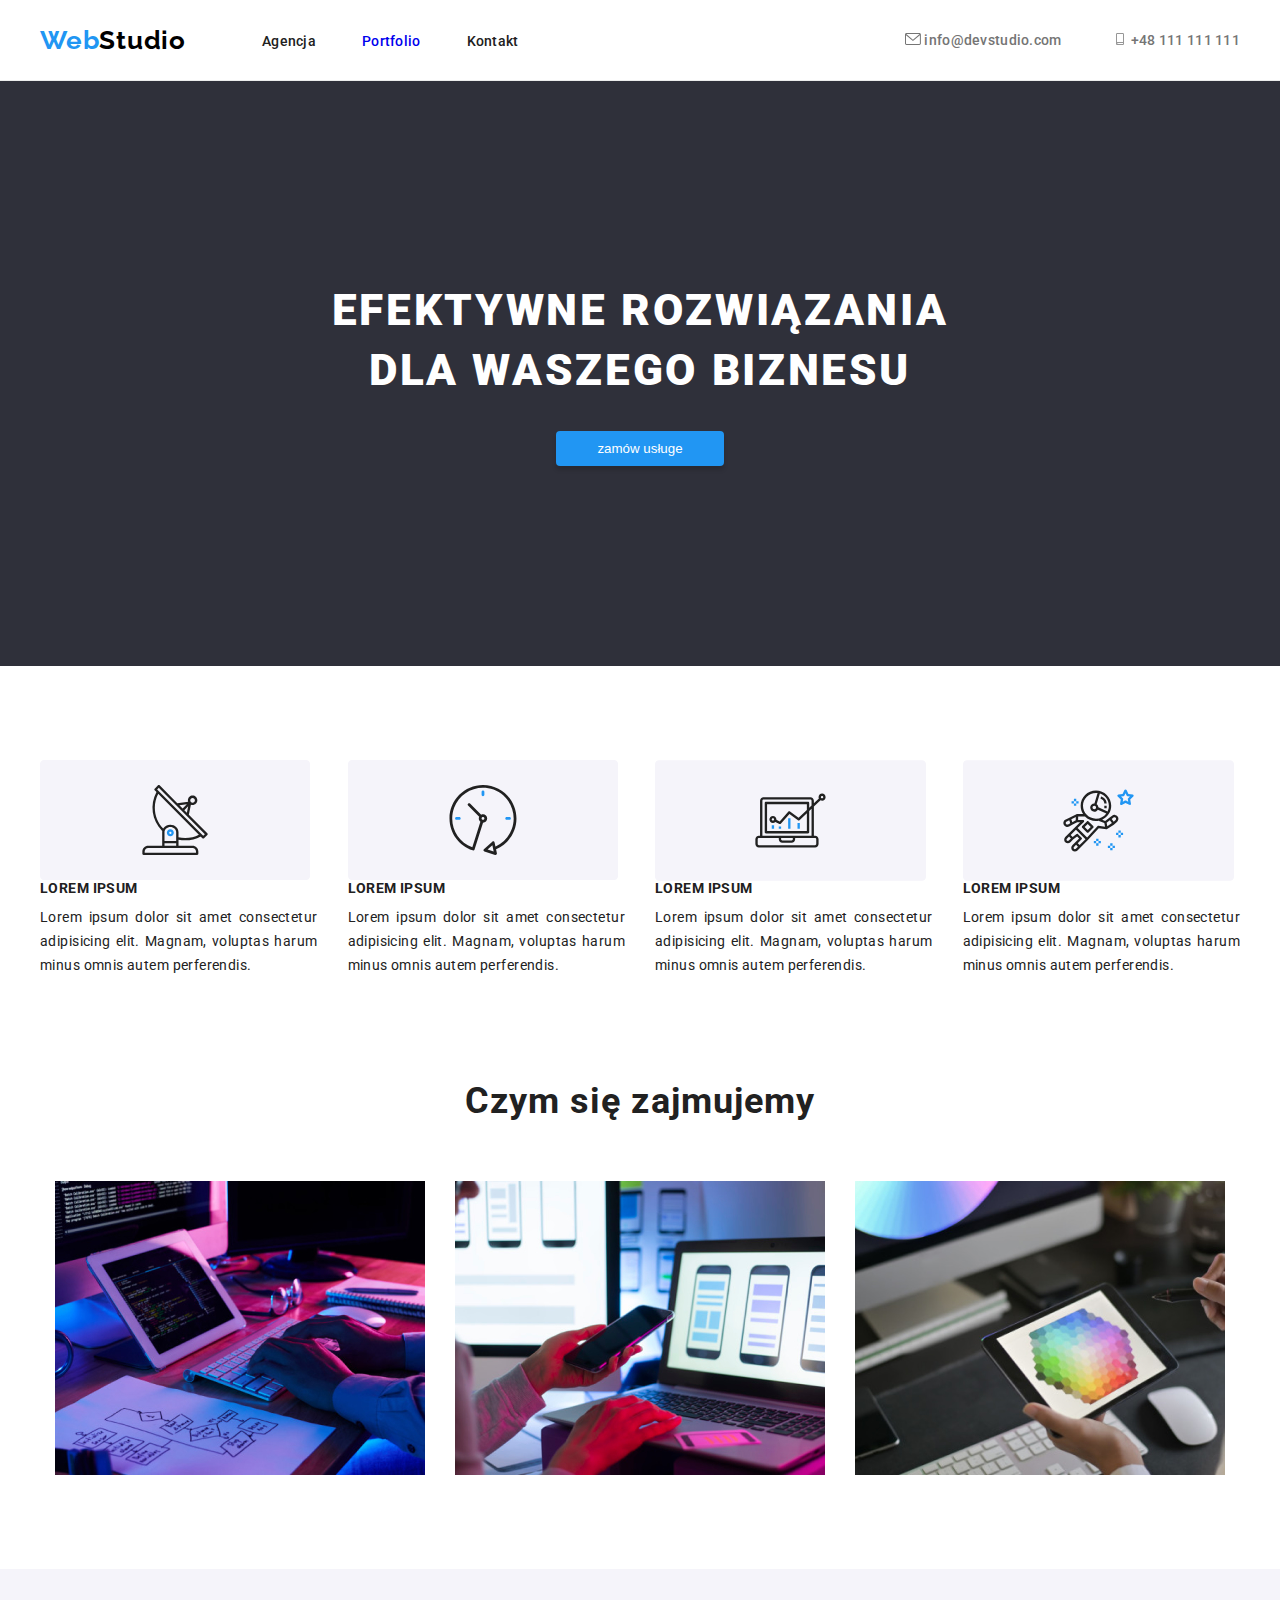
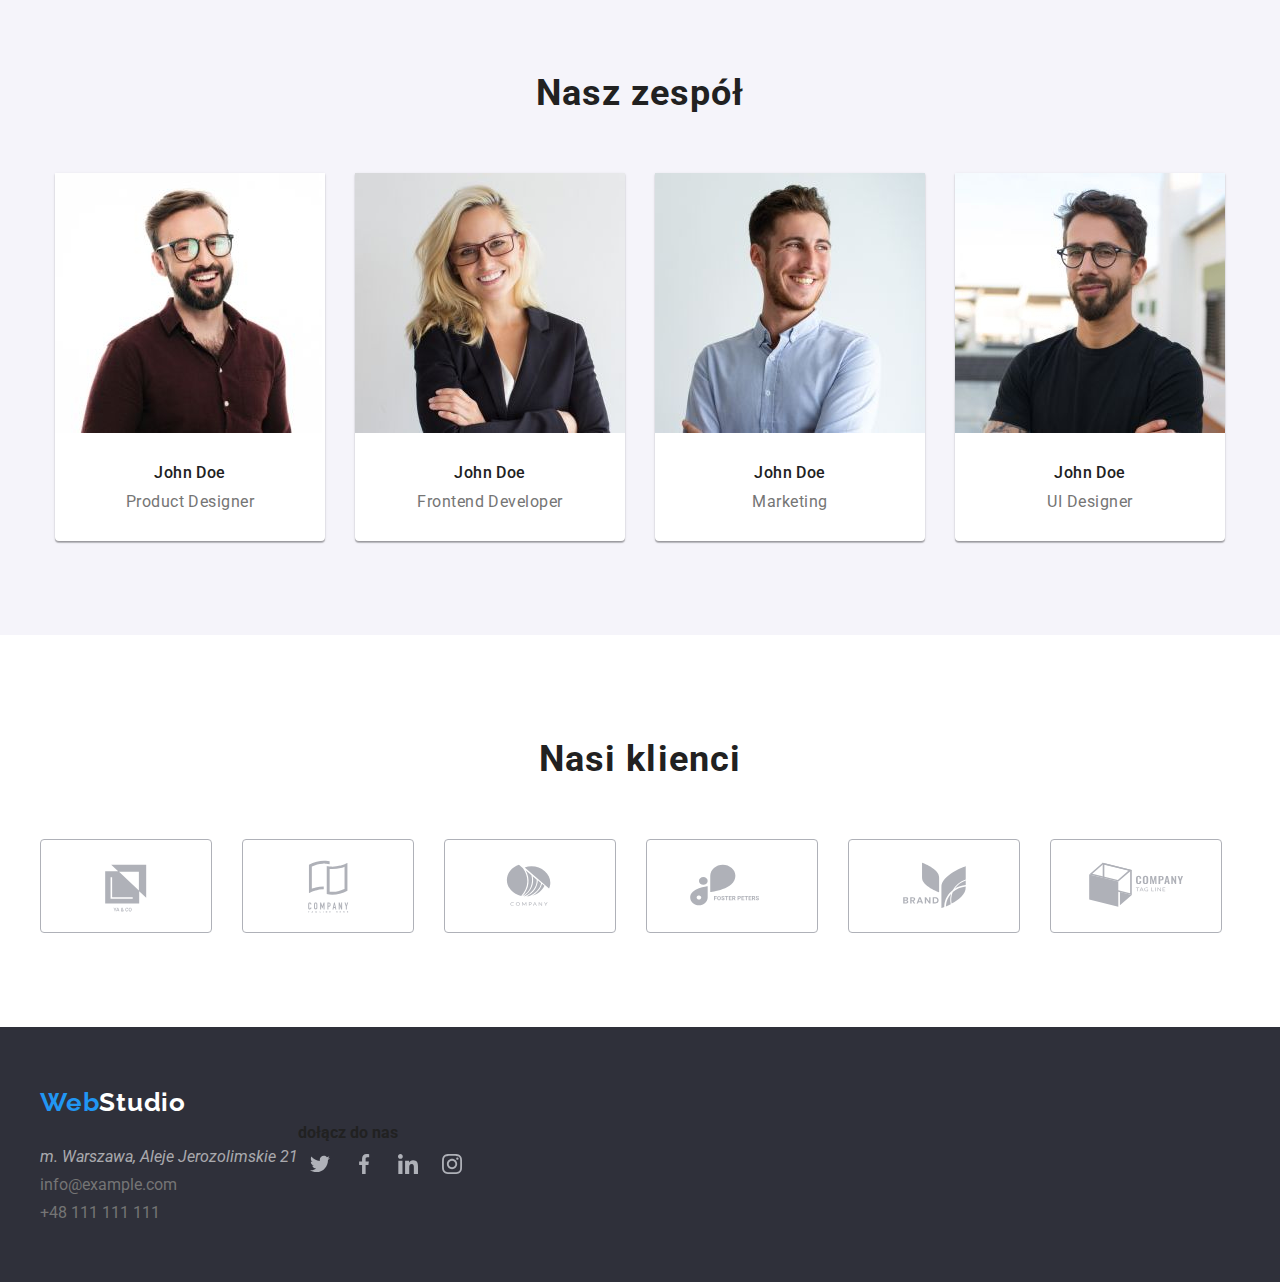
==== commit 0c552e9f: "..." ====
--- a/index.html
+++ b/index.html
@@ -247,16 +247,43 @@
 
     <footer class="footer">
       <div class="container">
-        <a class="navigation-logo link" href="index.html"><h4><span>Web</span>Studio</h4></a>
-        <address class="address">m. Warszawa, Aleje Jerozolimskie 21</address>
-        <ul class="footer-list list">
-          <li class="footer-list-item">
-            <a class="contact-link link" href="mailto:info@example.com"> info@example.com</a>
-          </li>
-          <li class="footer-list-item">
-            <a class="contact-link link" href="tel:+48111111111"> +48 111 111 111</a>
-          </li>
-        </ul>
+        <div class="footer-container">
+          <a class="navigation-logo link" href="index.html"><h4><span>Web</span>Studio</h4></a>
+          <address class="address">m. Warszawa, Aleje Jerozolimskie 21</address>
+          <ul class="footer-list list">
+            <li class="footer-list-item">
+              <a class="contact-link link" href="mailto:info@example.com"> info@example.com</a>
+            </li>
+            <li class="footer-list-item">
+              <a class="contact-link link" href="tel:+48111111111"> +48 111 111 111</a>
+            </li>
+          </ul>
+        </div>
+        <div class="footer-social-container">
+          <h4>dołącz do nas</h4>
+          <div class="social-container">
+            <div class="social-icon">
+              <svg class="icon-social" width="44" height="44">
+                <use href="./images/icon.svg#inst"></use>
+              </svg>
+            </div>
+            <div class="social-icon">
+              <svg class="icon-social" width="44" height="44">
+                <use href="./images/icon.svg#tweet"></use>
+              </svg>
+            </div>
+            <div class="social-icon">
+              <svg class="icon-social" width="44" height="44">
+                <use href="./images/icon.svg#f"></use>
+              </svg>
+            </div>
+            <div class="social-icon">
+              <svg class="icon-social" width="44" height="44">
+                <use href="./images/icon.svg#in"></use>
+              </svg>
+            </div>
+          </div>
+        </div>
       </div>
     </footer>
   </body>
--- a/css/styles.css
+++ b/css/styles.css
@@ -122,6 +122,15 @@
 .contact-link:hover,
 .contact-link:focus{
     color: var(-main-color);
+}
+
+.icon-contact{
+    fill:var(--secoundary-color);
+    cursor: pointer;
+}
+.icon-contact:hover,
+.icon-contact:focus{
+    fill:var(--main-color);
 }
 
 /* ===END=HEADER====== */
@@ -339,6 +348,10 @@
     padding: 60px 0;
 }
 
+.footer .container{
+    display: flex;
+}
+
  .footer .navigation-logo {
     color: #ffffff;
  }
@@ -354,4 +367,25 @@
     margin-bottom: 9px;
  }
 
+ .social-container{
+    display: flex;
+ }
+
+.foooter .social-icon{
+    background-color: rgba(255, 255, 255, 0.1);
+}
+
+ .social-icon{
+    width: 44px;
+    height: 44px;
+    border-radius: 50%;
+ }
+ .social-icon:hover,
+ .social-icon:focus{
+    background-color: var(--main-color);
+ }
+ .social-icon:hover .icon-social,
+ .social-icon:focus .icon-social{
+    fill:#fff;
+ }
 /* ===END=FOOTER==== */
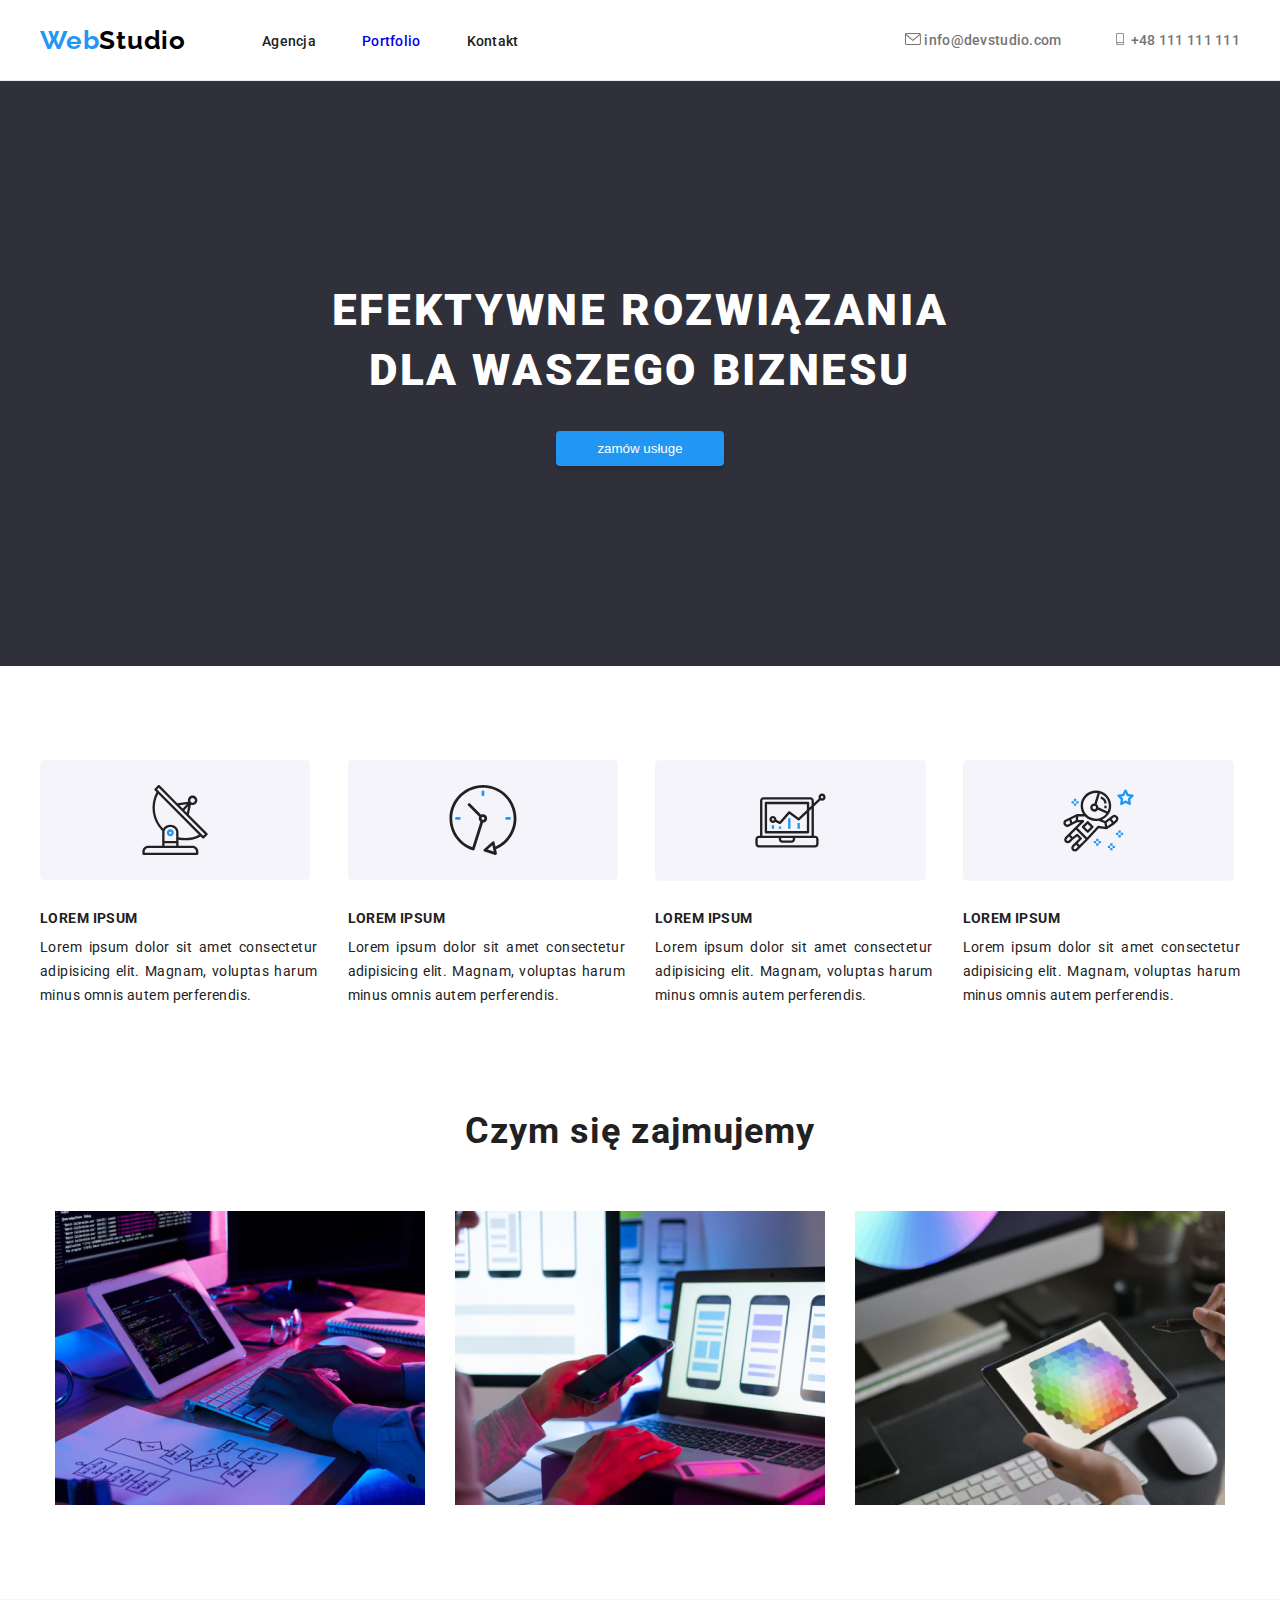
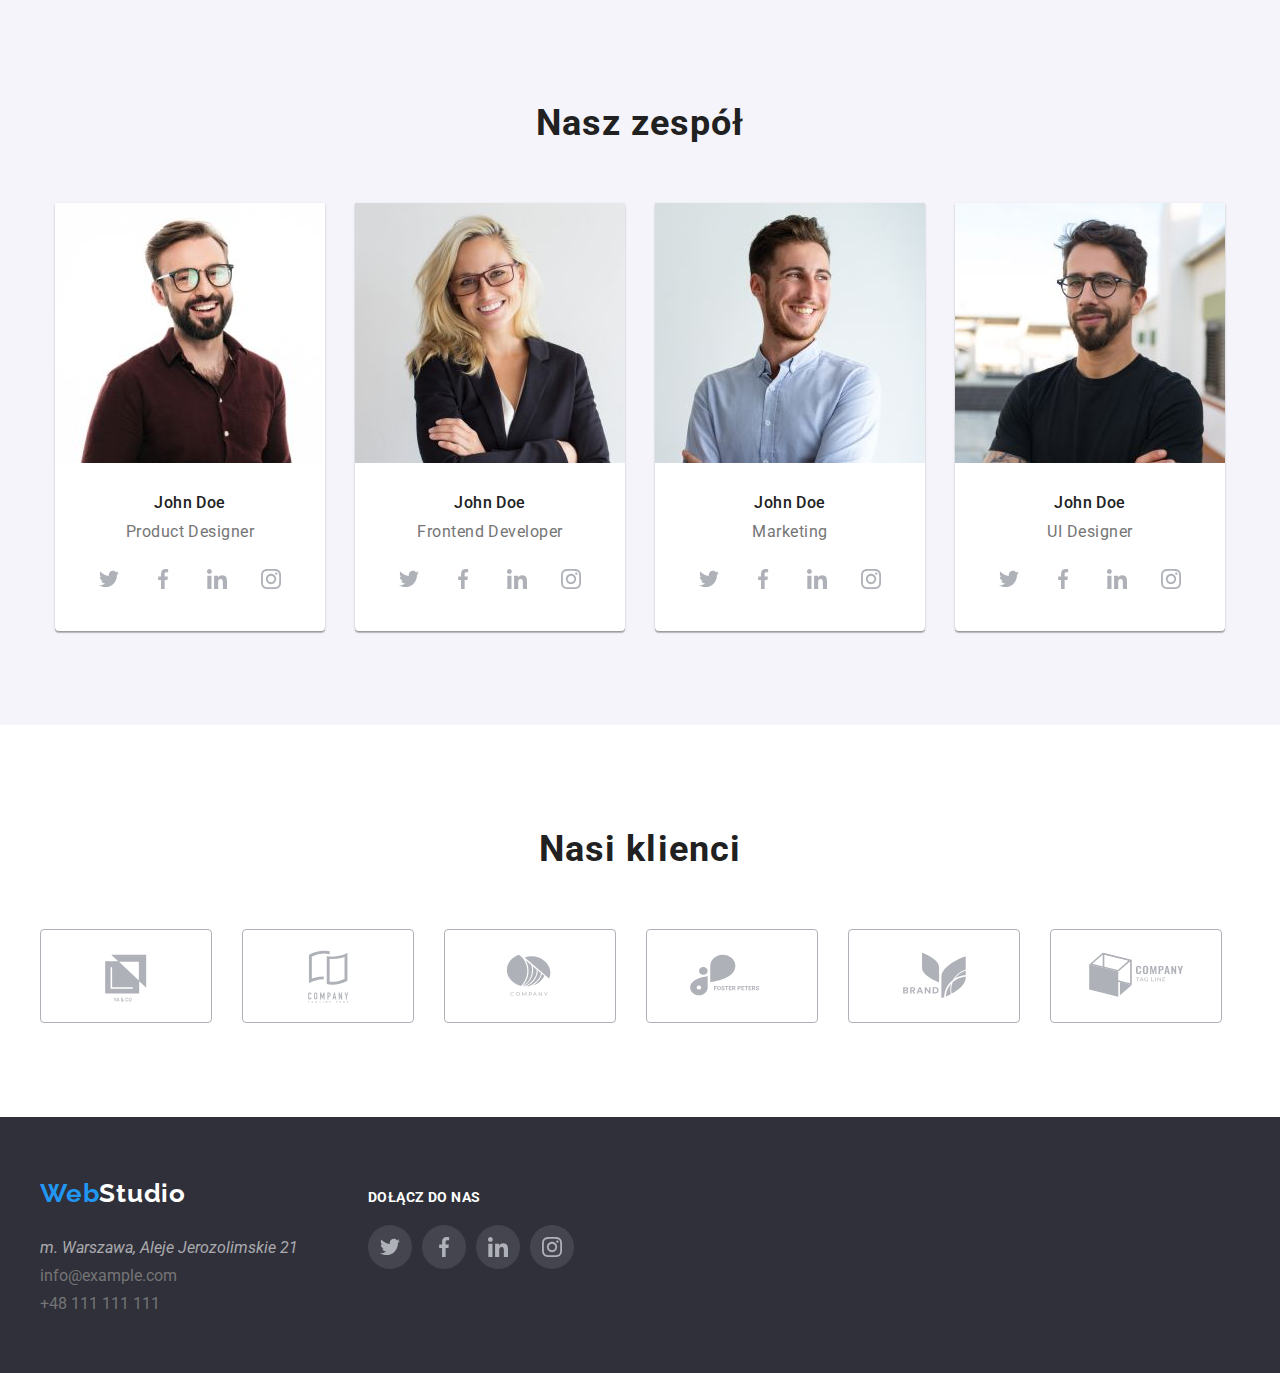
==== commit 7189e0c2: "14:38" ====
--- a/index.html
+++ b/index.html
@@ -164,6 +164,28 @@
               />
               <h3 class="team-name">John Doe</h3>
               <p>Product Designer</p>
+              <div class="social-container">
+                <div class="social-icon">
+                  <svg class="icon-social" width="44" height="44">
+                    <use href="./images/icon.svg#inst"></use>
+                  </svg>
+                </div>
+                <div class="social-icon">
+                  <svg class="icon-social" width="44" height="44">
+                    <use href="./images/icon.svg#tweet"></use>
+                  </svg>
+                </div>
+                <div class="social-icon">
+                  <svg class="icon-social" width="44" height="44">
+                    <use href="./images/icon.svg#f"></use>
+                  </svg>
+                </div>
+                <div class="social-icon">
+                  <svg class="icon-social" width="44" height="44">
+                    <use href="./images/icon.svg#in"></use>
+                  </svg>
+                </div>
+              </div>
             </li>
             <li class="team-list-item">
               <img
@@ -174,6 +196,28 @@
               />
               <h3 class="team-name">John Doe</h3>
               <p>Frontend Developer</p>
+              <div class="social-container">
+                <div class="social-icon">
+                  <svg class="icon-social" width="44" height="44">
+                    <use href="./images/icon.svg#inst"></use>
+                  </svg>
+                </div>
+                <div class="social-icon">
+                  <svg class="icon-social" width="44" height="44">
+                    <use href="./images/icon.svg#tweet"></use>
+                  </svg>
+                </div>
+                <div class="social-icon">
+                  <svg class="icon-social" width="44" height="44">
+                    <use href="./images/icon.svg#f"></use>
+                  </svg>
+                </div>
+                <div class="social-icon">
+                  <svg class="icon-social" width="44" height="44">
+                    <use href="./images/icon.svg#in"></use>
+                  </svg>
+                </div>
+              </div>
             </li>
             <li class="team-list-item">
               <img
@@ -184,6 +228,28 @@
               />
               <h3 class="team-name">John Doe</h3>
               <p>Marketing</p>
+              <div class="social-container">
+                <div class="social-icon">
+                  <svg class="icon-social" width="44" height="44">
+                    <use href="./images/icon.svg#inst"></use>
+                  </svg>
+                </div>
+                <div class="social-icon">
+                  <svg class="icon-social" width="44" height="44">
+                    <use href="./images/icon.svg#tweet"></use>
+                  </svg>
+                </div>
+                <div class="social-icon">
+                  <svg class="icon-social" width="44" height="44">
+                    <use href="./images/icon.svg#f"></use>
+                  </svg>
+                </div>
+                <div class="social-icon">
+                  <svg class="icon-social" width="44" height="44">
+                    <use href="./images/icon.svg#in"></use>
+                  </svg>
+                </div>
+              </div>
             </li>
             <li class="team-list-item">
               <img
@@ -194,6 +260,28 @@
               />
               <h3 class="team-name">John Doe</h3>
               <p>UI Designer</p>
+              <div class="social-container">
+                <div class="social-icon">
+                  <svg class="icon-social" width="44" height="44">
+                    <use href="./images/icon.svg#inst"></use>
+                  </svg>
+                </div>
+                <div class="social-icon">
+                  <svg class="icon-social" width="44" height="44">
+                    <use href="./images/icon.svg#tweet"></use>
+                  </svg>
+                </div>
+                <div class="social-icon">
+                  <svg class="icon-social" width="44" height="44">
+                    <use href="./images/icon.svg#f"></use>
+                  </svg>
+                </div>
+                <div class="social-icon">
+                  <svg class="icon-social" width="44" height="44">
+                    <use href="./images/icon.svg#in"></use>
+                  </svg>
+                </div>
+              </div>
             </li>
           </ul>
         </div>
@@ -260,7 +348,7 @@
           </ul>
         </div>
         <div class="footer-social-container">
-          <h4>dołącz do nas</h4>
+          <h5>dołącz do nas</h5>
           <div class="social-container">
             <div class="social-icon">
               <svg class="icon-social" width="44" height="44">
--- a/css/styles.css
+++ b/css/styles.css
@@ -190,6 +190,7 @@
     text-transform: uppercase;
     padding-bottom: 10px;
     text-align: left;
+    margin-top: 30px;
 }
 
 .par{
@@ -230,6 +231,7 @@
     letter-spacing: 0.03em;
     padding-bottom: 30px;
     text-align: center;
+    align-content: center;
 }
 
 .team-name{
@@ -239,6 +241,11 @@
     color: #212121;
     margin-top: 30px;
     margin-bottom: 10px;
+}
+
+.team-list-item .social-container{
+    padding: 0 32px;
+    margin-top: 16px;
 }
 
 h2{
@@ -350,6 +357,8 @@
 
 .footer .container{
     display: flex;
+    gap: 70px;
+    align-items: baseline;
 }
 
  .footer .navigation-logo {
@@ -367,8 +376,23 @@
     margin-bottom: 9px;
  }
 
+.footer-social-container{
+    padding-top: 12px;
+}
+
  .social-container{
     display: flex;
+    gap: 10px;
+ }
+
+ h5{
+    font-weight: 700;
+    font-size: 14px;
+    line-height: 16px;
+    letter-spacing: 0.03em;
+    text-transform: uppercase;
+    color: #FFFFFF;
+    margin-bottom: 20px;
  }
 
 .foooter .social-icon{
@@ -379,6 +403,8 @@
     width: 44px;
     height: 44px;
     border-radius: 50%;
+    background: rgba(255, 255, 255, 0.1);
+    fill: #afb1b8;
  }
  .social-icon:hover,
  .social-icon:focus{
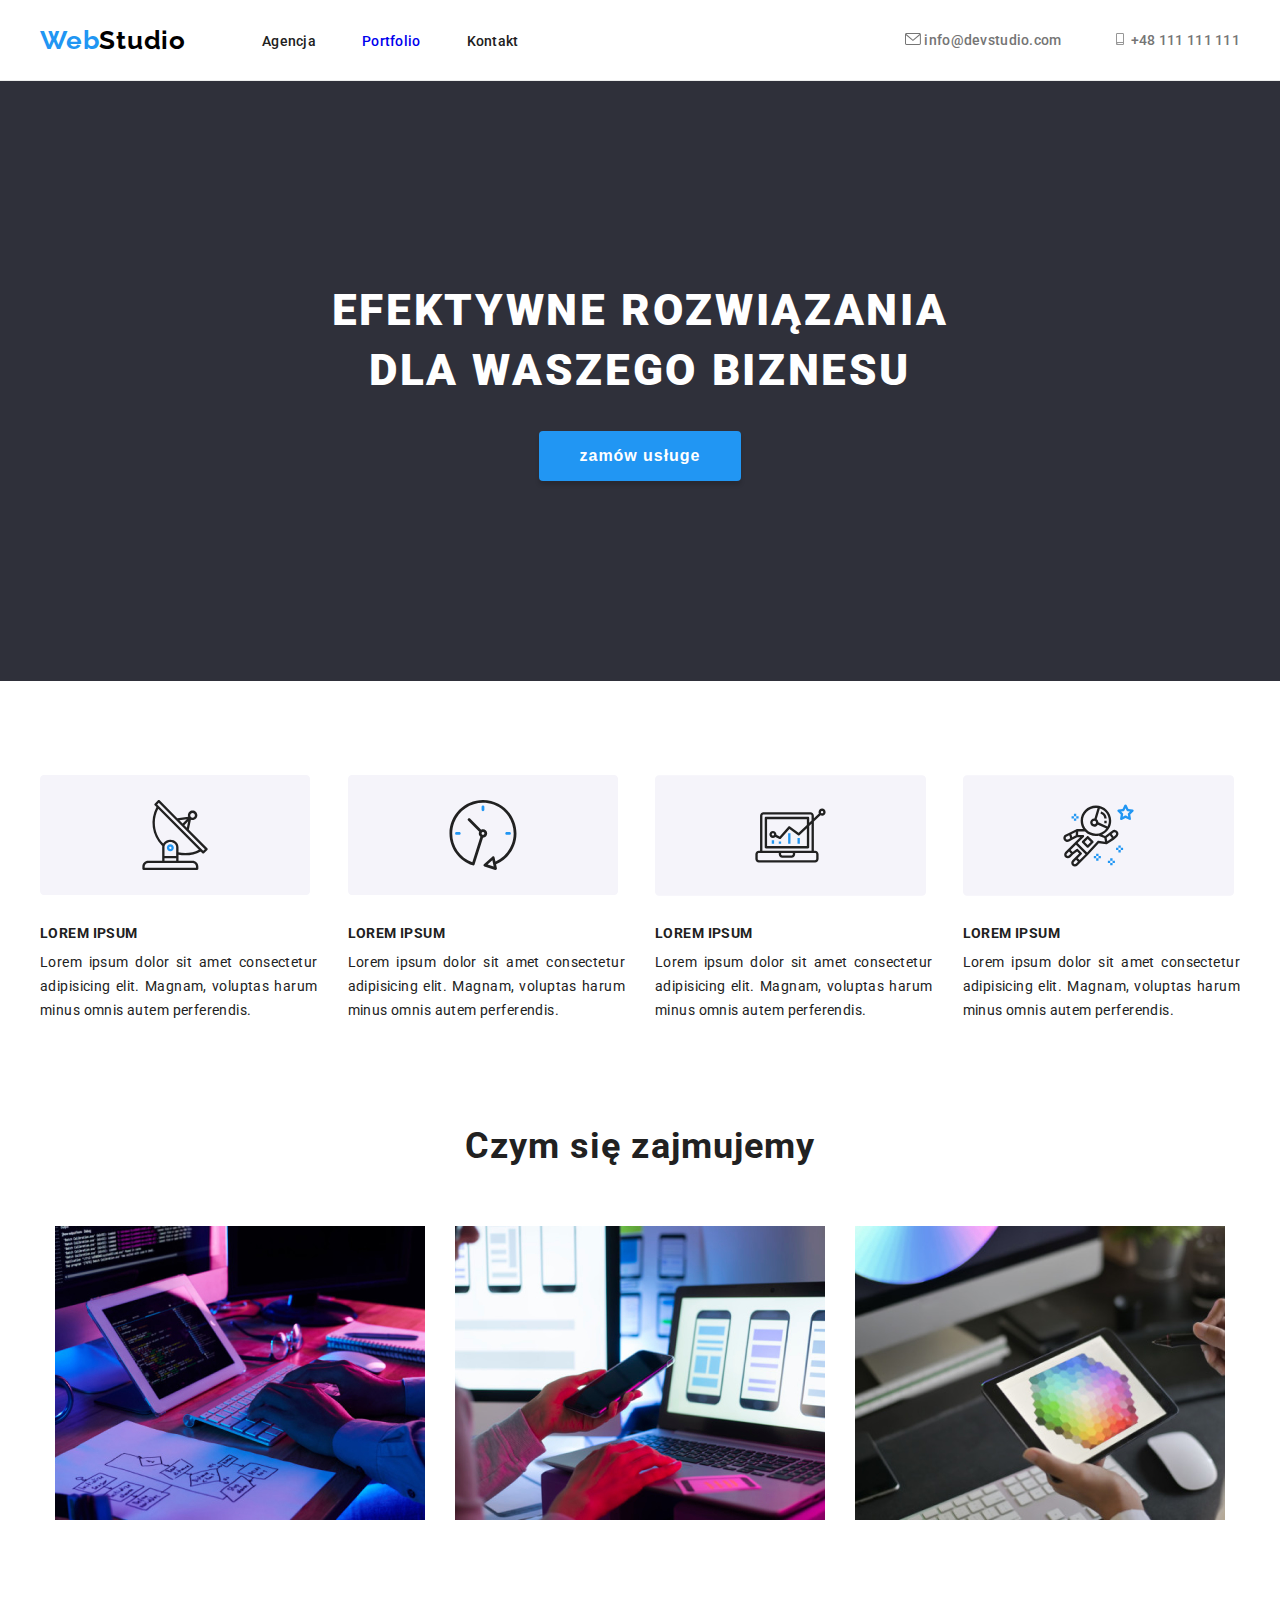
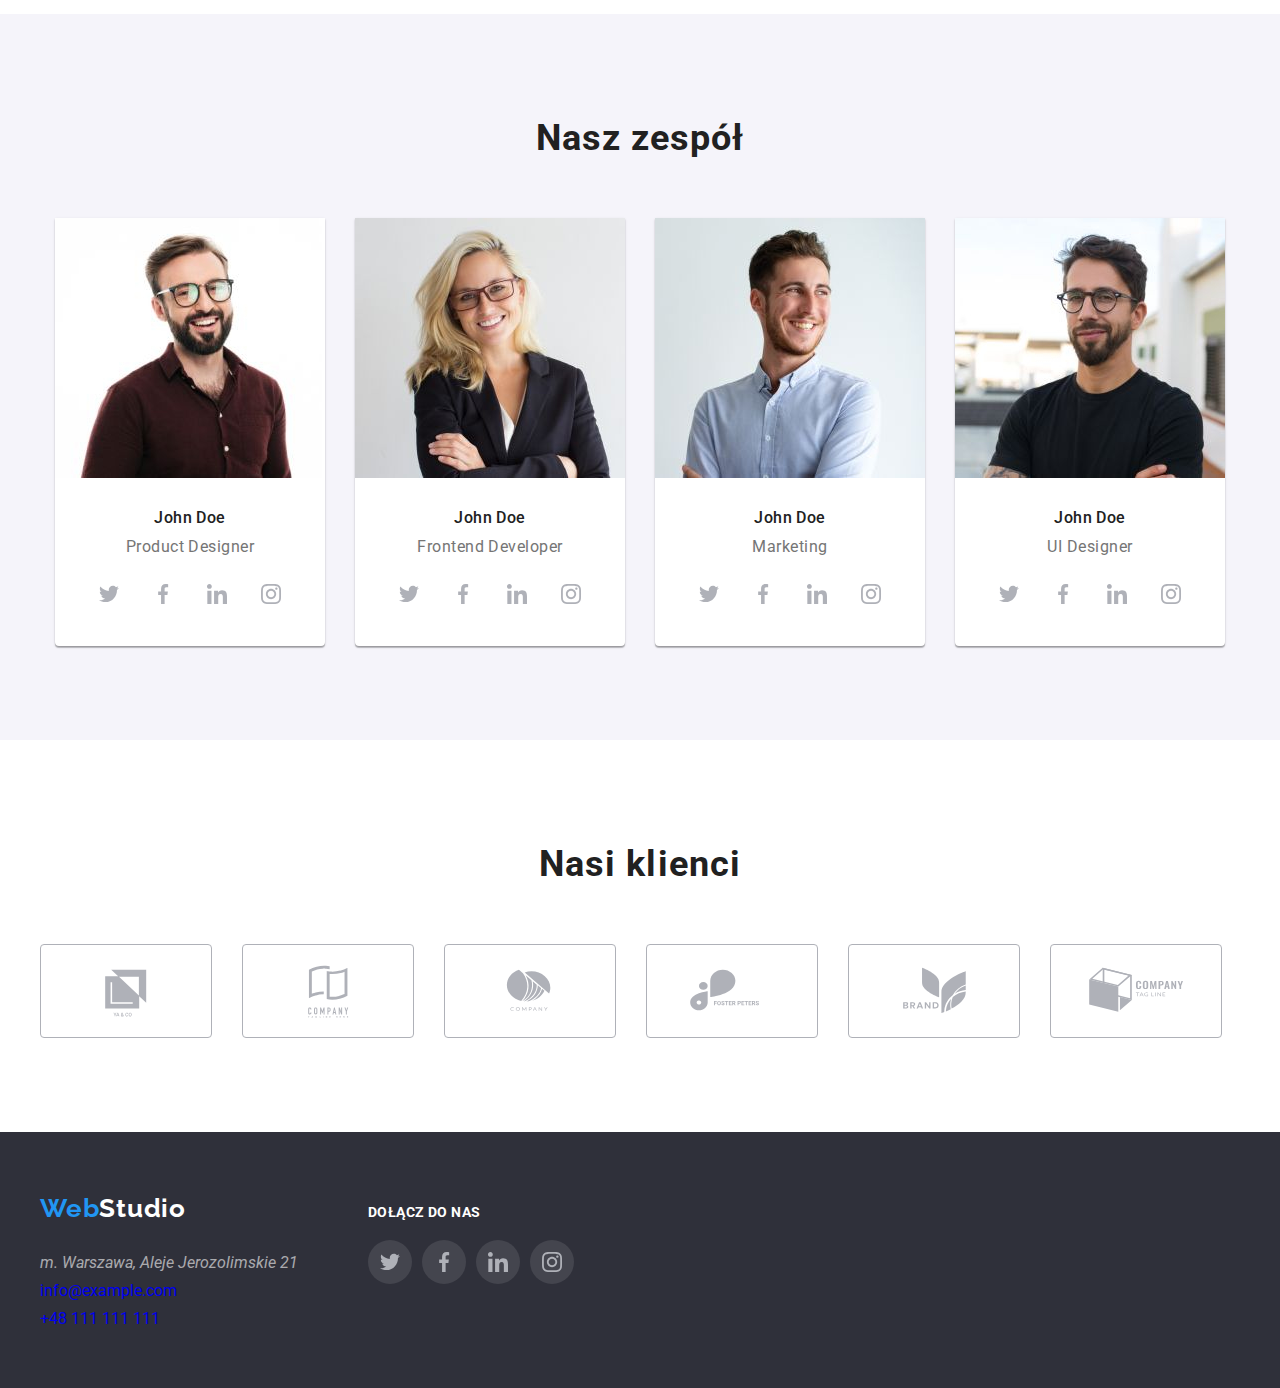
==== commit dc0ddf02: "..." ====
--- a/index.html
+++ b/index.html
@@ -34,18 +34,18 @@
           </nav>
           <ul class="contact-list list">
             <li class="contact-list-item">
-              <svg class="icon-contact" width="16" height="12">
-                <use href="./images/icon.svg#mail" ></use>
-              </svg>
-              <a class="contact-link link" href="info@devstudio.com">
-              info@devstudio.com
+              <a class="contact-link link" href="mailto:info@devstudio.com">
+                <svg class="icon-contact" width="16" height="12">
+                  <use href="./images/icon.svg#mail" ></use>
+                </svg>
+                <span>info@devstudio.com</span>
             </a></li>
             <li class="contact-list-item">
-              <svg class="icon-contact" width="16" height="12">
-                <use href="./images/icon.svg#phone" ></use>
-              </svg>
               <a class="contact-link link" href="tel:+48111111111">
-              +48 111 111 111 
+                <svg class="icon-contact" width="16" height="12">
+                  <use href="./images/icon.svg#phone" ></use>
+                </svg>
+              <span>+48 111 111 111</span> 
             </a></li>
           </ul>
       </div>
--- a/css/styles.css
+++ b/css/styles.css
@@ -97,9 +97,11 @@
 }
 .navigation-list-link:hover,
 .navigation-list-link:focus{
-    color: var(--main-color);
-}
-
+    color: #2196F3;
+}
+.navigation-list-link:visited {
+    color:#212121;
+}
 .contact-list{
     display: flex;
     margin-left: auto;
@@ -115,22 +117,15 @@
     color: var(--secoundary-color);
 }
 
-.contact-link{
+.contact-list-item a{
 color: var(--secoundary-color);
 cursor: pointer;
-}
-.contact-link:hover,
-.contact-link:focus{
-    color: var(-main-color);
-}
-
-.icon-contact{
-    fill:var(--secoundary-color);
-    cursor: pointer;
-}
-.icon-contact:hover,
-.icon-contact:focus{
-    fill:var(--main-color);
+ fill: var(--secoundary-color);
+}
+.contact-list-item:hover a,
+.contact-list-item:focus a{
+    color: var(--main-color);
+    fill: #2196f3 ;
 }
 
 /* ===END=HEADER====== */
@@ -147,23 +142,27 @@
 }
 
 h1{
+    color: #ffffff;
     font-weight: 900;
     font-size: 44px;
+    letter-spacing: 0.06em;
     line-height: 1.36;
+    margin-bottom: 30px;
     text-align: center;
+    text-transform: uppercase;
+}
+
+.modal-btn{
+    background-color: var(--main-color);
+    border: none;
+    border-radius: 4px;
+    box-shadow: 0px 4px 4px rgba(0, 0, 0, 0.15);
+    color: #fff;
+    cursor: pointer;
+    font-weight: 700;
+    font-size: 16px;
     letter-spacing: 0.06em;
-    text-transform: uppercase;
-    color: #ffffff;
-    margin-bottom: 30px;
-}
-
-.modal-btn{
-    cursor: pointer;
-    background-color: var(--main-color);
-    color: #fff;
-    box-shadow: 0px 4px 4px rgba(0, 0, 0, 0.15);
-    border-radius: 4px;
-    border: none;
+    line-height: 30px;
     padding: 10px 41px;
     margin-left: auto;
 }
@@ -185,12 +184,12 @@
 .par-title{
     font-weight: 700;
     font-size: 14px;
+    letter-spacing: 0.03em;
     line-height: 1.143;
-    letter-spacing: 0.03em;
-    text-transform: uppercase;
+    margin-top: 30px;
     padding-bottom: 10px;
     text-align: left;
-    margin-top: 30px;
+    text-transform: uppercase;
 }
 
 .par{
@@ -270,7 +269,8 @@
     fill: #afb1b8 ;
 }
 
-.clinets-list-item:hover{
+.clinets-list-item:hover,
+.clinets-list-item:focus {
     fill: #2196f3 ;
     border: 1px solid #2196f3;
 }
